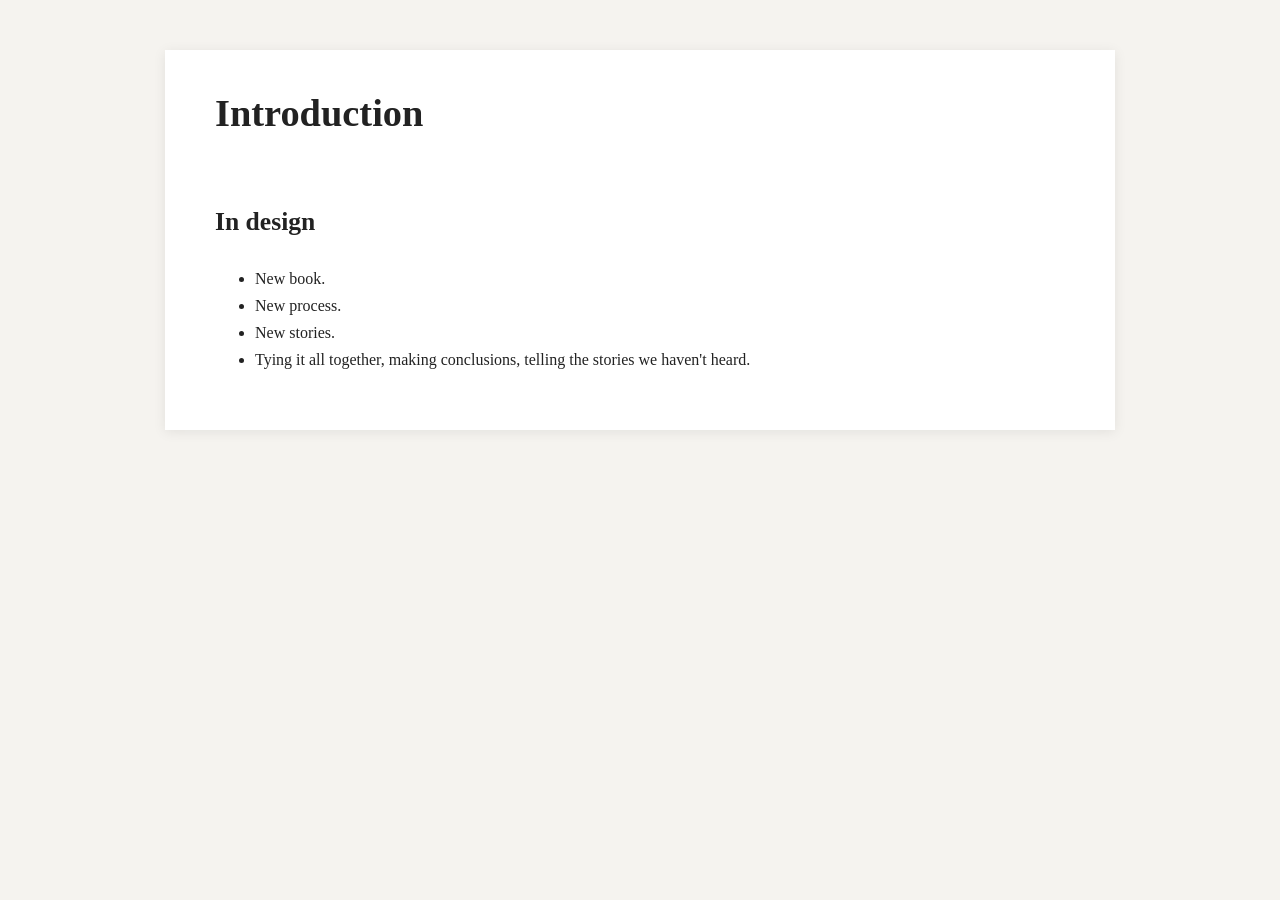
==== site/00-introduction.html @ 7303a5a7 "add intro and more info" ====
<!DOCTYPE html>
<html lang="en">
<head>
    <meta charset="UTF-8">
    <meta name="viewport" content="width=device-width, initial-scale=1.0">
    <title>Introduction</title>
    <link rel="stylesheet" href="../style.css">
</head>
<body>
<main>
<h1>Introduction</h1>
<h2>In design</h2>
<ul>
<li>New book.</li>
<li>New process.</li>
<li>New stories.</li>
<li>Tying it all together, making conclusions, telling the stories we haven't heard.</li>
</ul>
</main>
</body>
</html>
---- style.css ----
body {
    margin: 0;
    padding: 0;
    background: #f5f3ef;
    color: #222;
    font-family: Georgia, "Times New Roman", serif;
    line-height: 1.7;
}

main {
    max-width: 850px;
    margin: 50px auto;
    padding: 40px 50px;
    background: #fff;
    box-shadow: 0 2px 12px rgba(0, 0, 0, 0.08);
}

h1 {
    font-size: 2.4rem;
    line-height: 1.2;
    margin-top: 0;
    margin-bottom: 30px;
}

h2 {
    font-size: 1.6rem;
    margin-top: 2.5em;
}

h3 {
    font-size: 1.25rem;
    margin-top: 2em;
}

p {
    margin: 0 0 1.2em;
}

a {
    color: #7a2f2f;
    text-decoration: none;
}

a:hover {
    text-decoration: underline;
}

.toc {
    margin-bottom: 50px;
    padding: 25px 30px;
    background: #f0ede7;
    border-left: 5px solid #7a2f2f;
}

.toc h2 {
    margin-top: 0;
    margin-bottom: 15px;
}

.toc ul {
    margin: 0;
    padding-left: 25px;
}

.toc li {
    margin: 8px 0;
}

img {
    display: block;
    width: 700px;
    height: 450px;
    object-fit: contain;
    margin: 30px auto;
}

figure {
    margin: 30px 0;
    text-align: center;
}

blockquote {
    margin: 2em 0;
    padding: 10px 25px;
    border-left: 4px solid #aaa;
    color: #555;
    font-style: italic;
}

@media (max-width: 700px) {
    main {
        margin: 0;
        padding: 25px 20px;
        box-shadow: none;
    }

    h1 {
        font-size: 2rem;
    }
}

table {
    width: 100%;
    border-collapse: collapse;
    margin: 30px 0;
    font-size: 0.9rem;
    line-height: 1.45;
}

th {
    background: #333;
    color: white;
    padding: 12px 10px;
    text-align: left;
    vertical-align: top;
    font-weight: bold;
}

td {
    padding: 12px 10px;
    border-bottom: 1px solid #ddd;
    vertical-align: top;
    text-align: left;
}

tr:nth-child(even) {
    background: #f7f5f1;
}

tr:hover {
    background: #eeeae3;
}
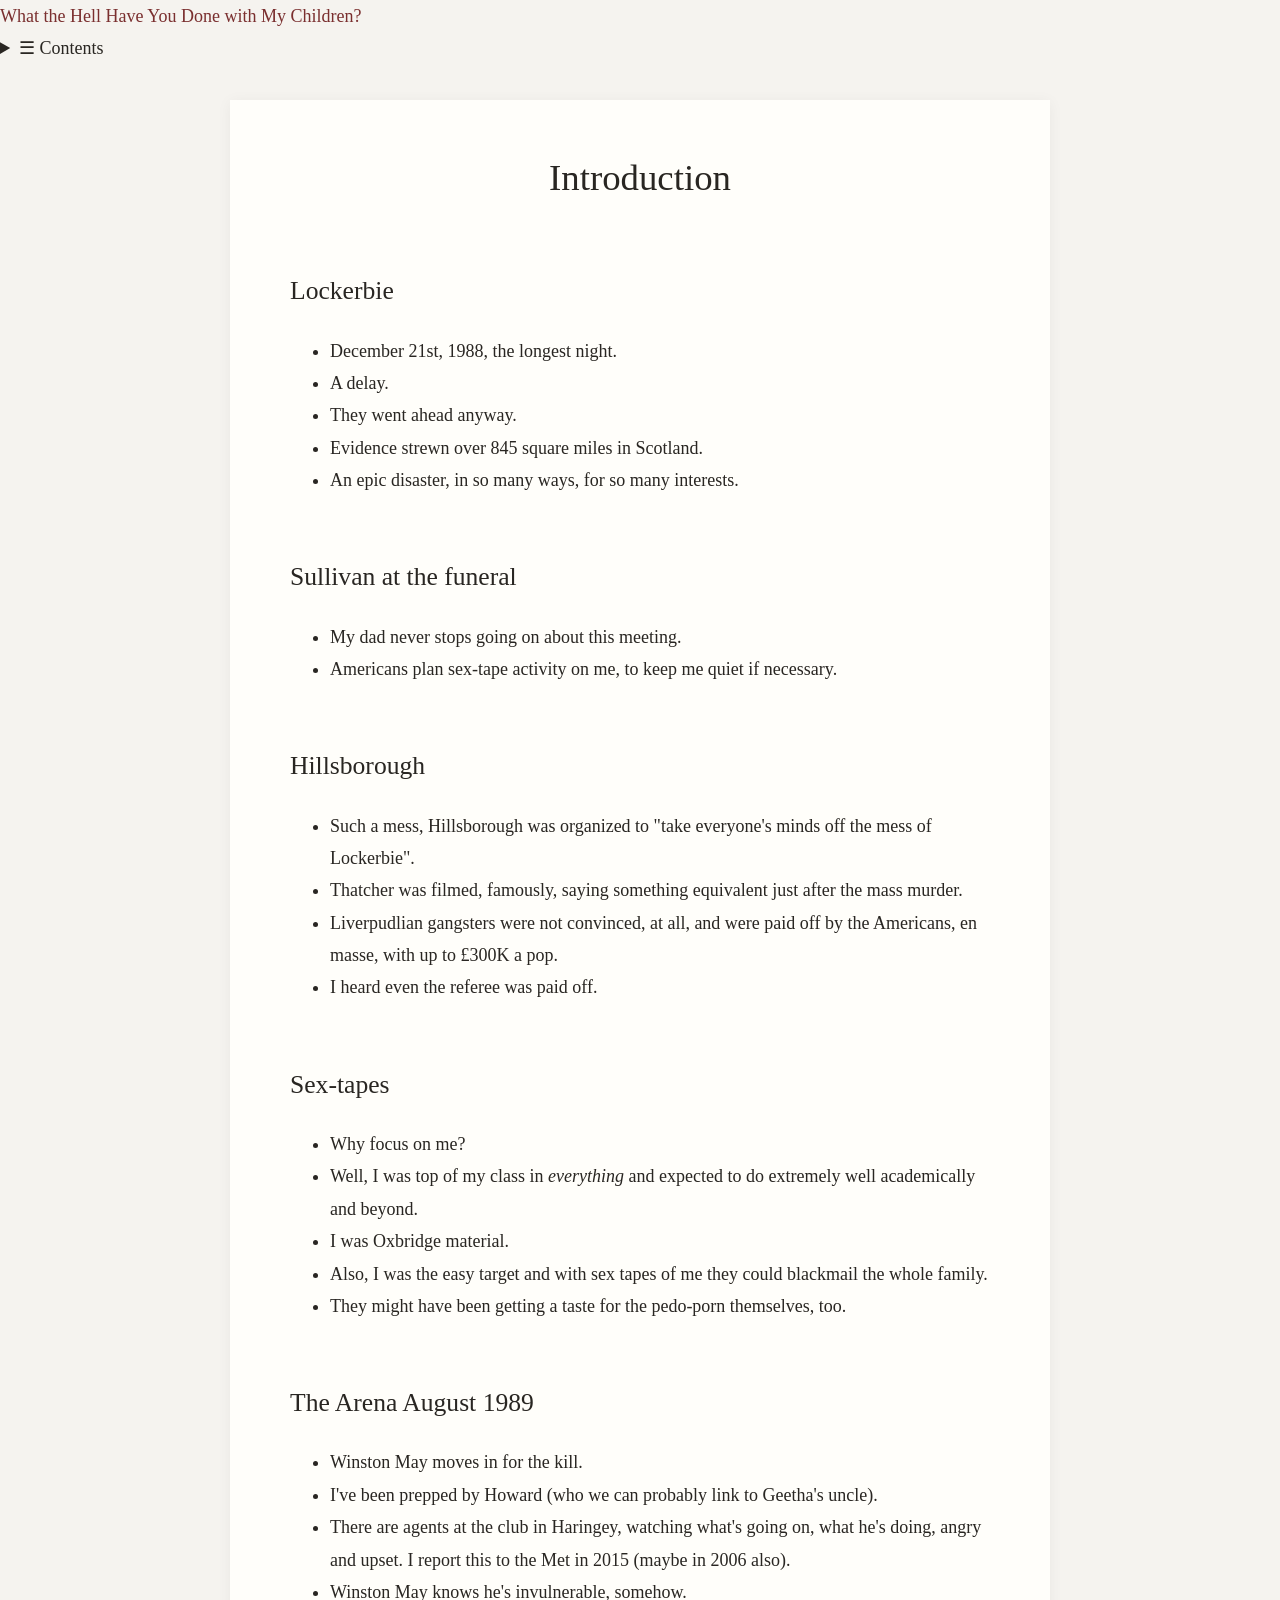
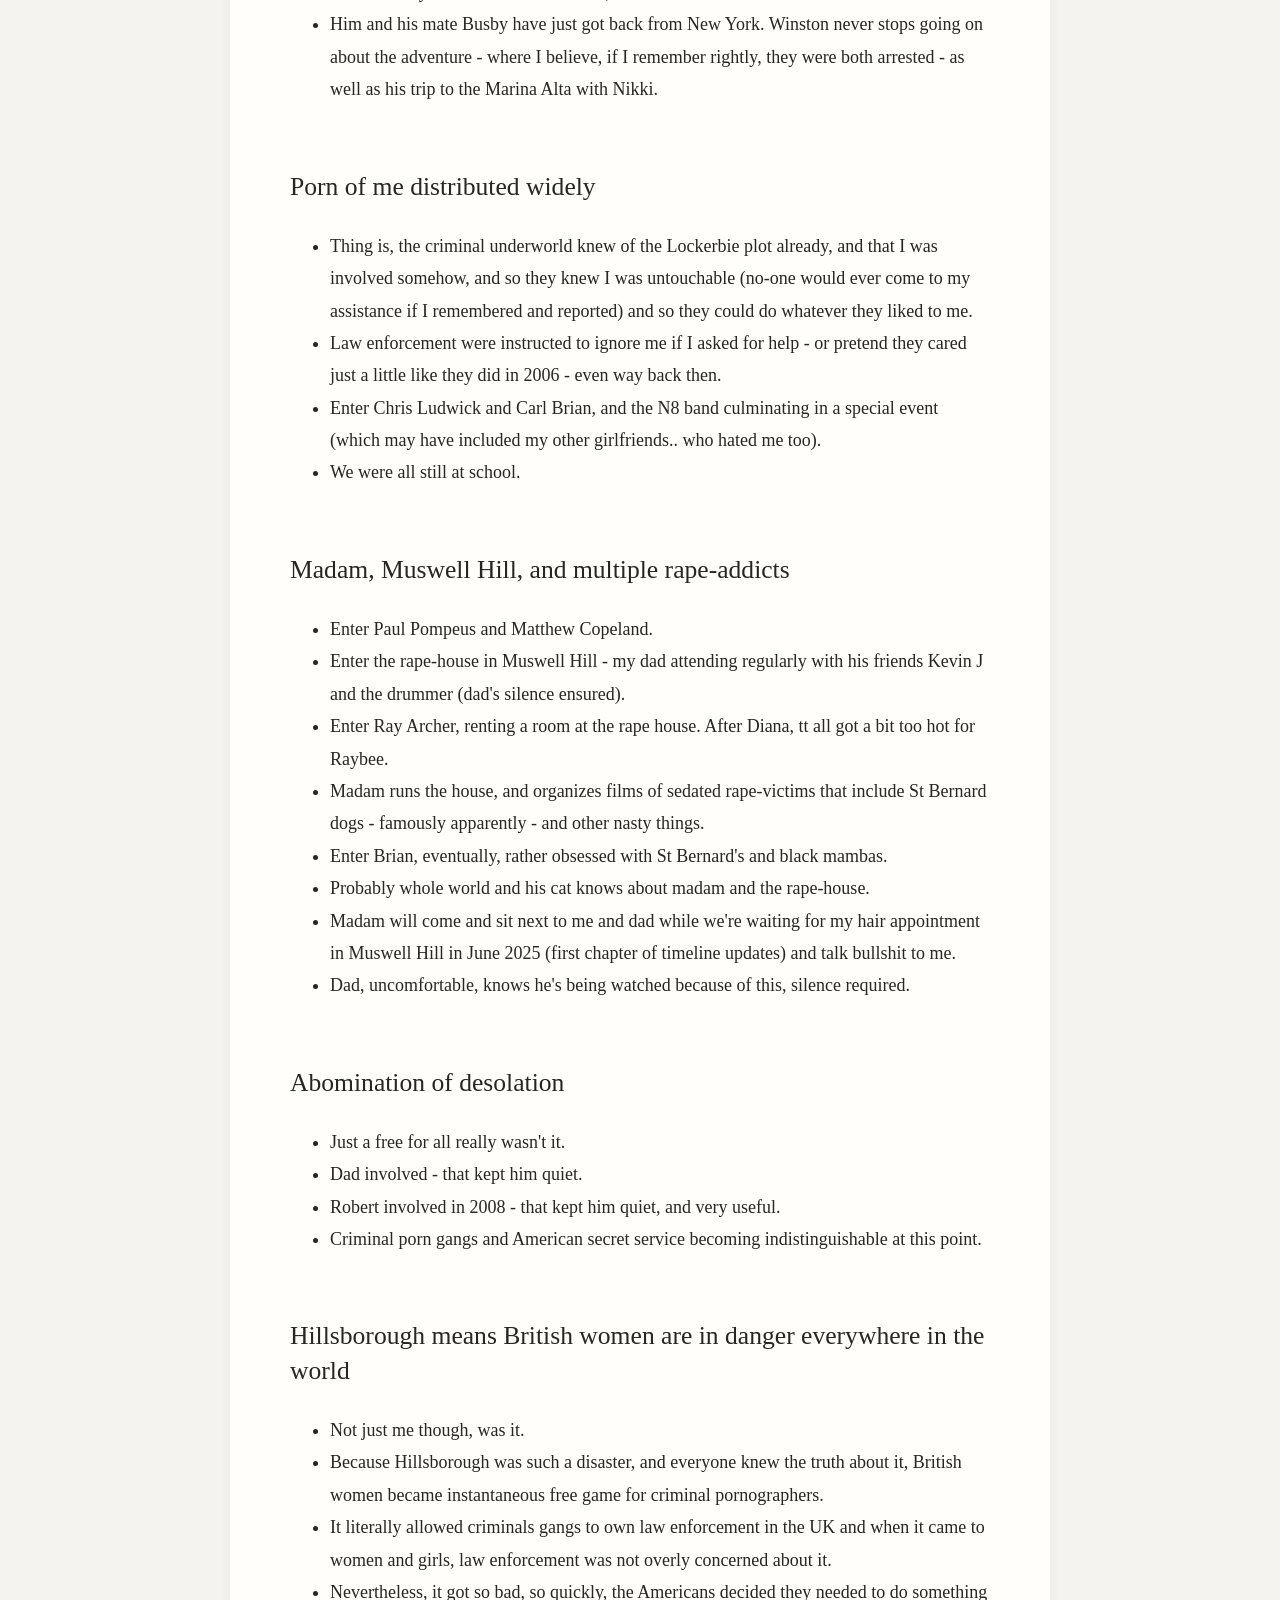
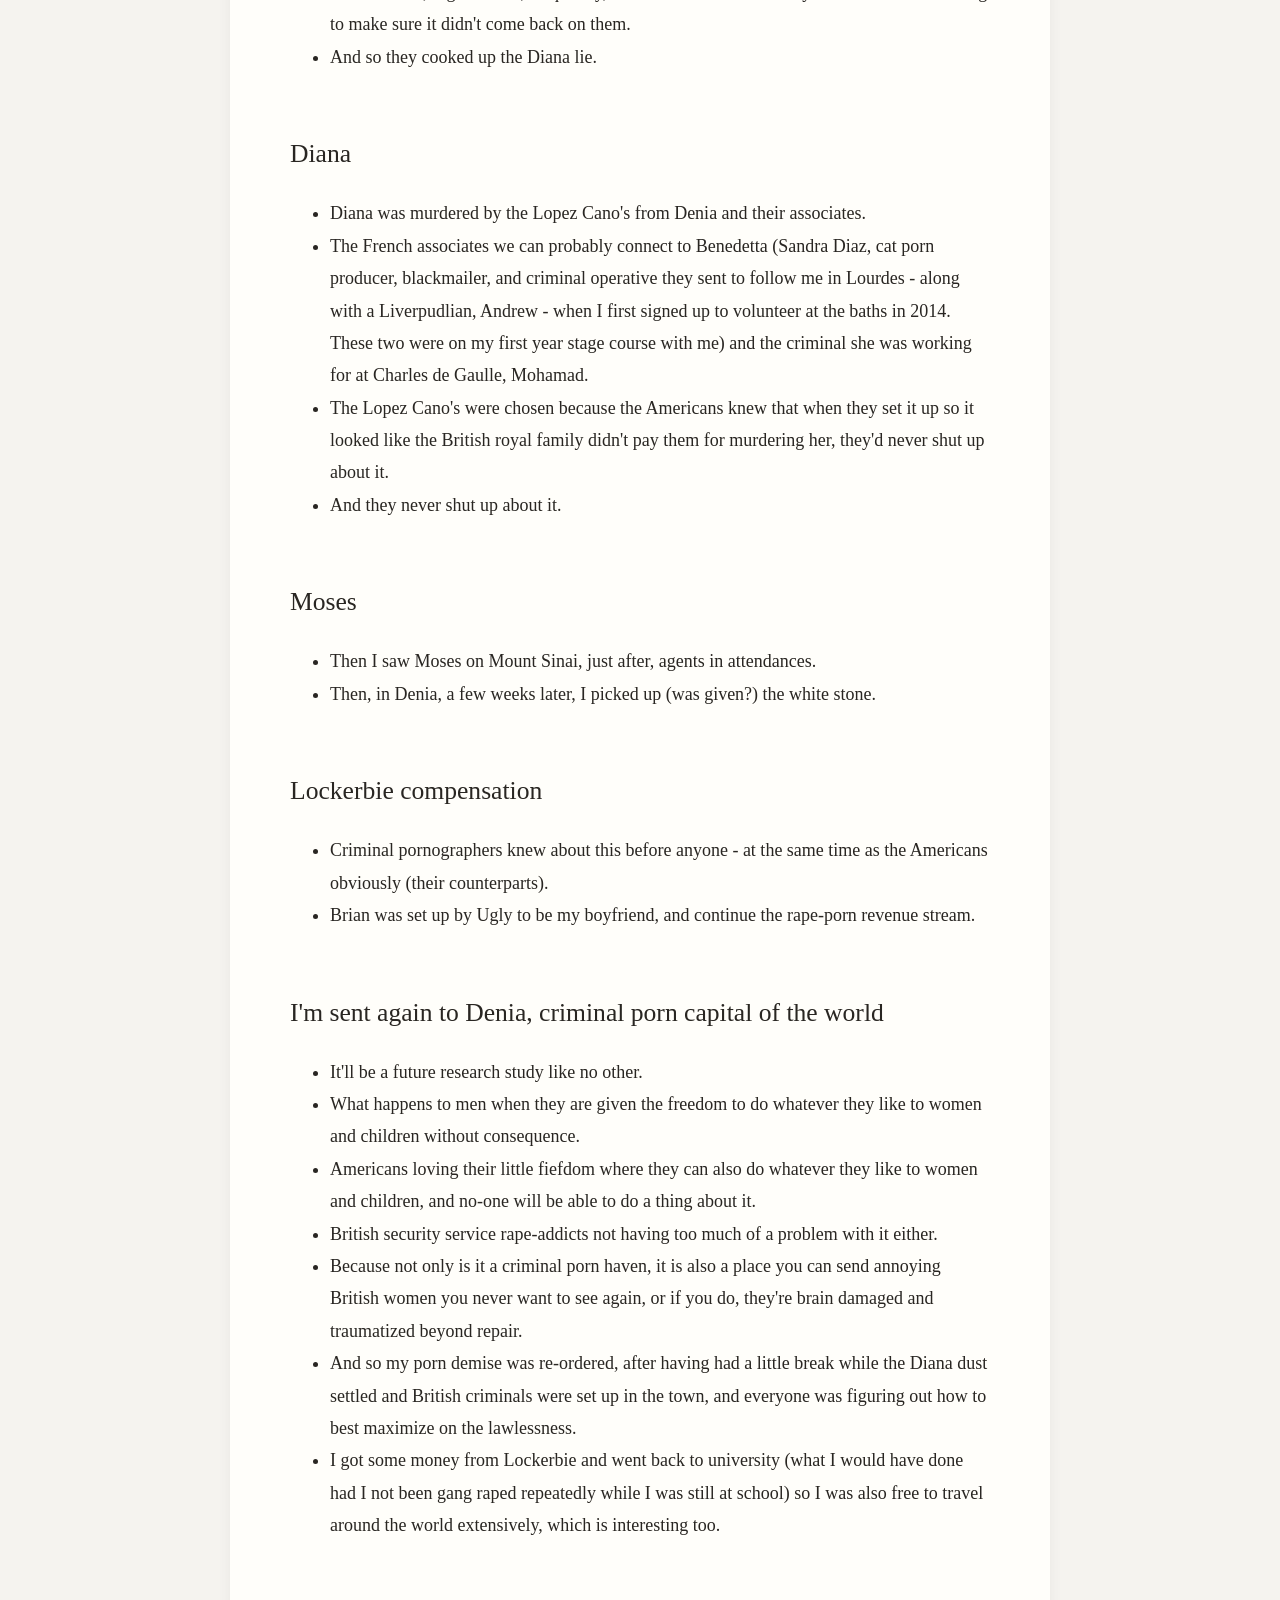
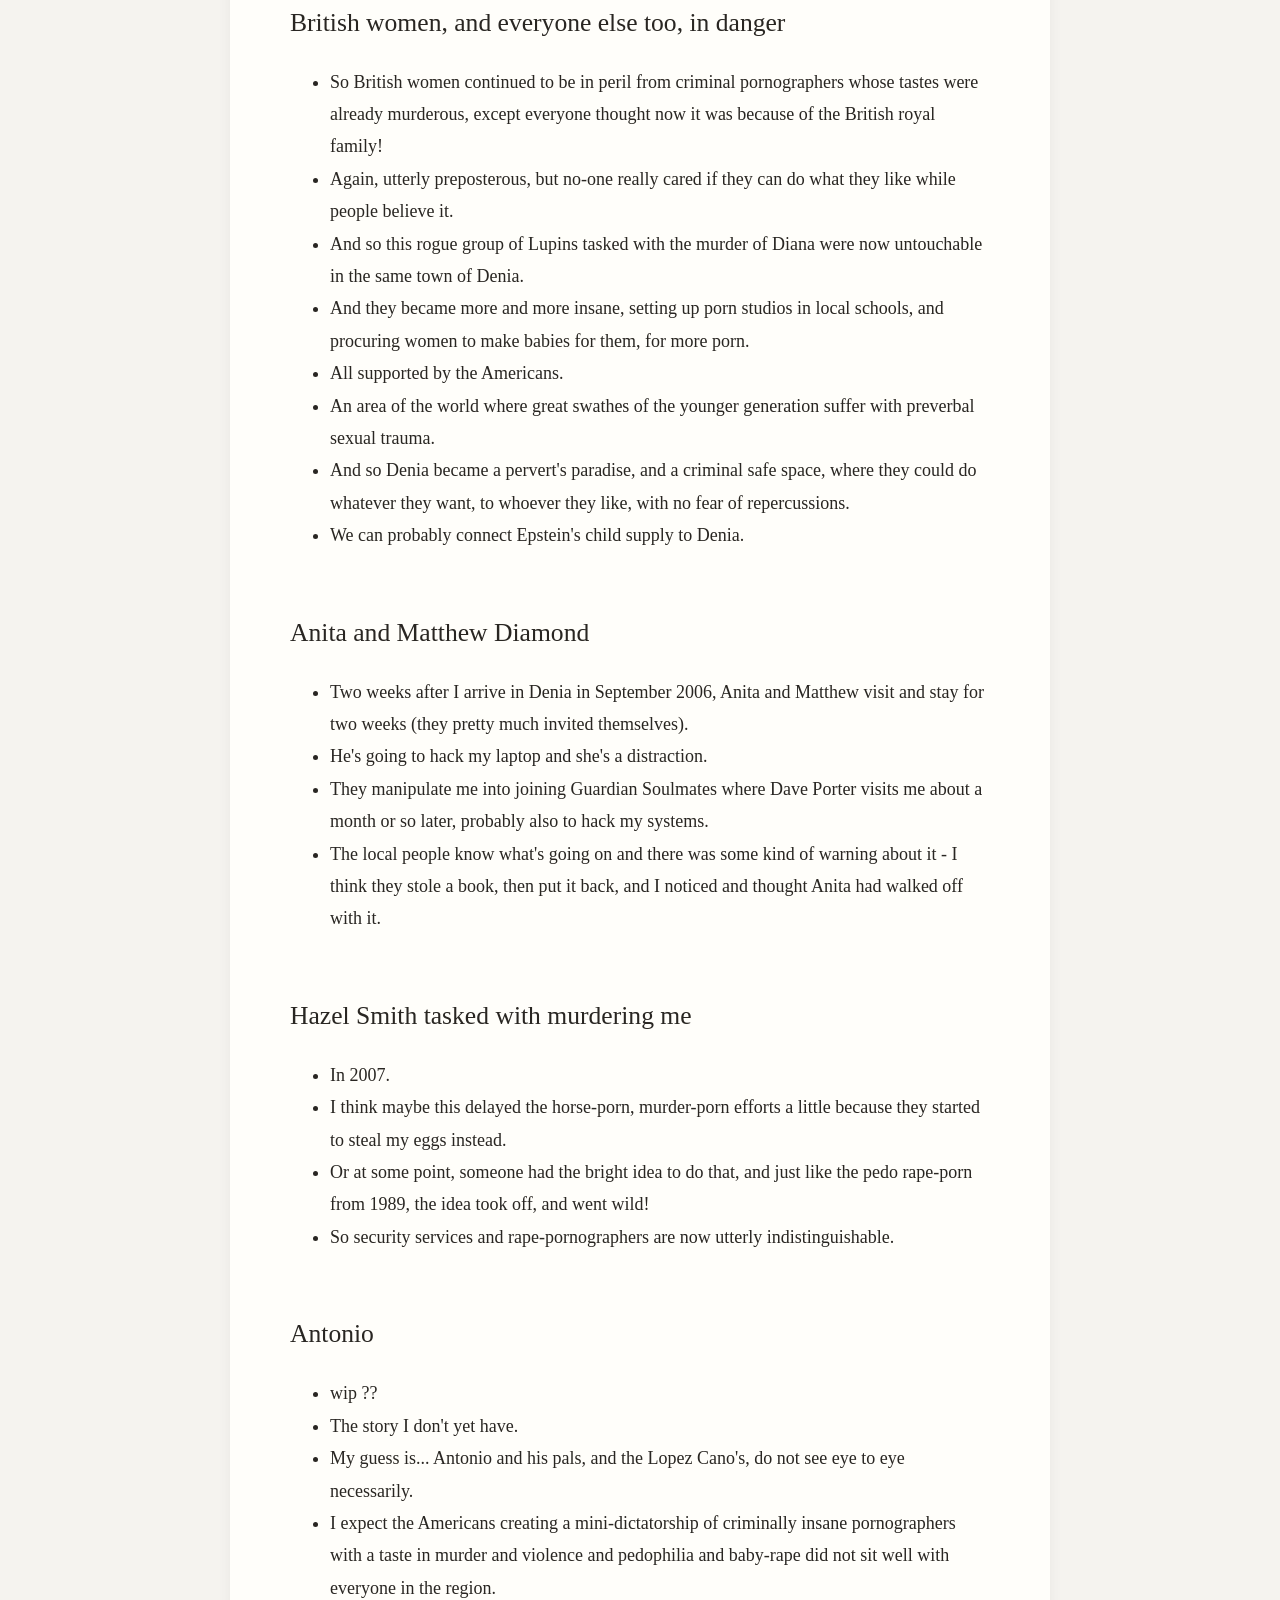
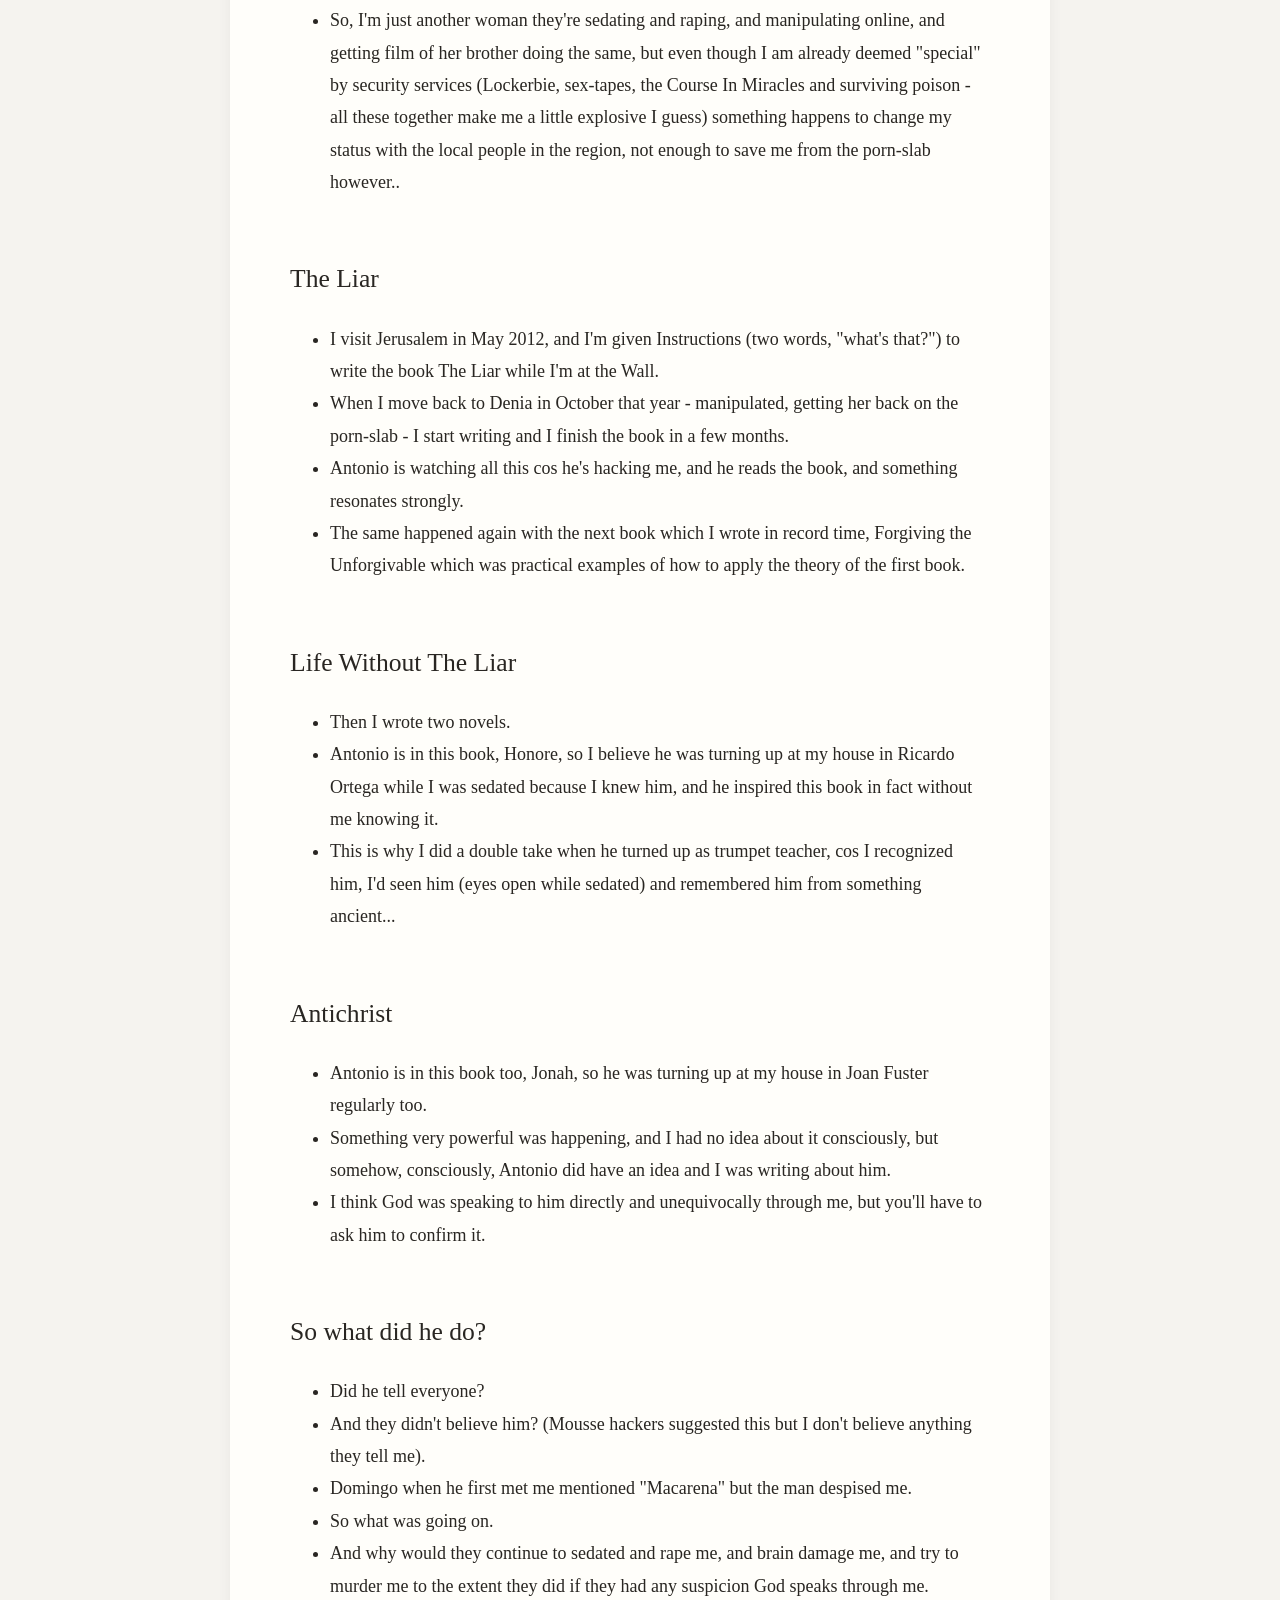
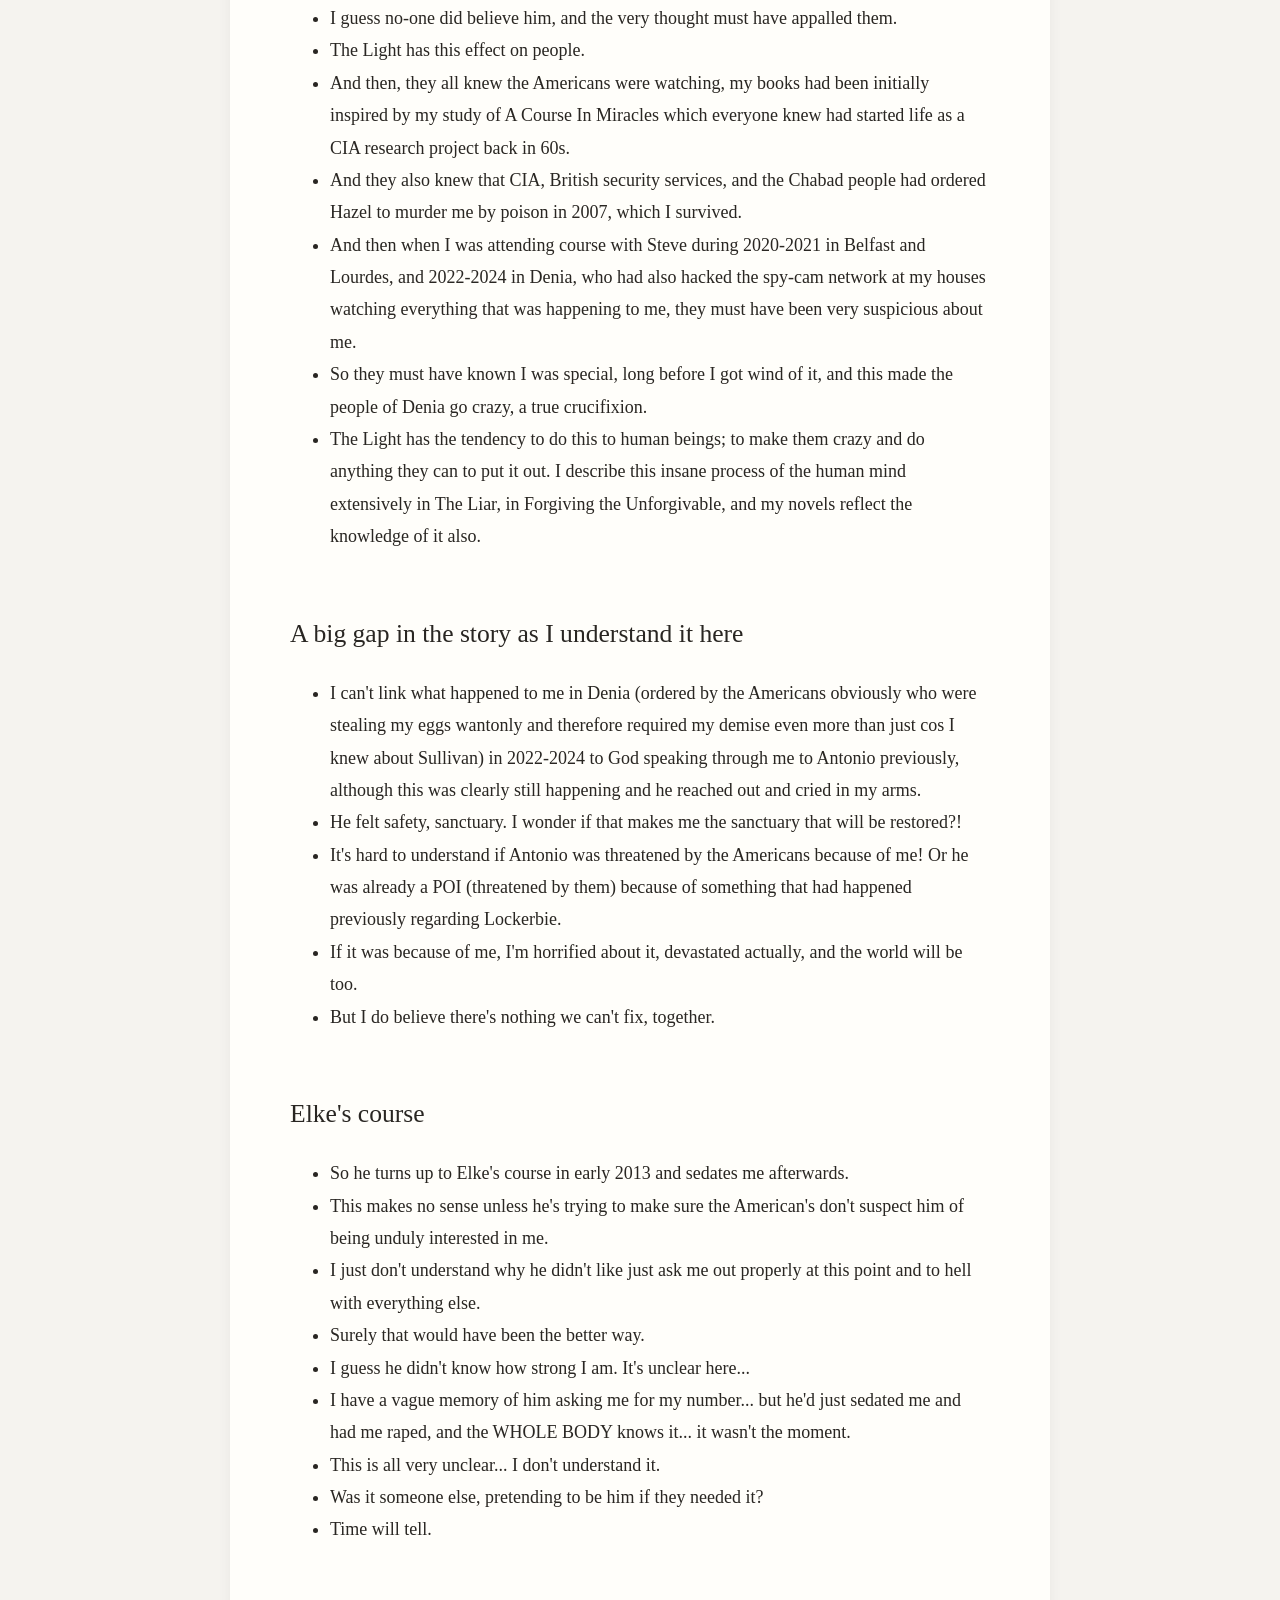
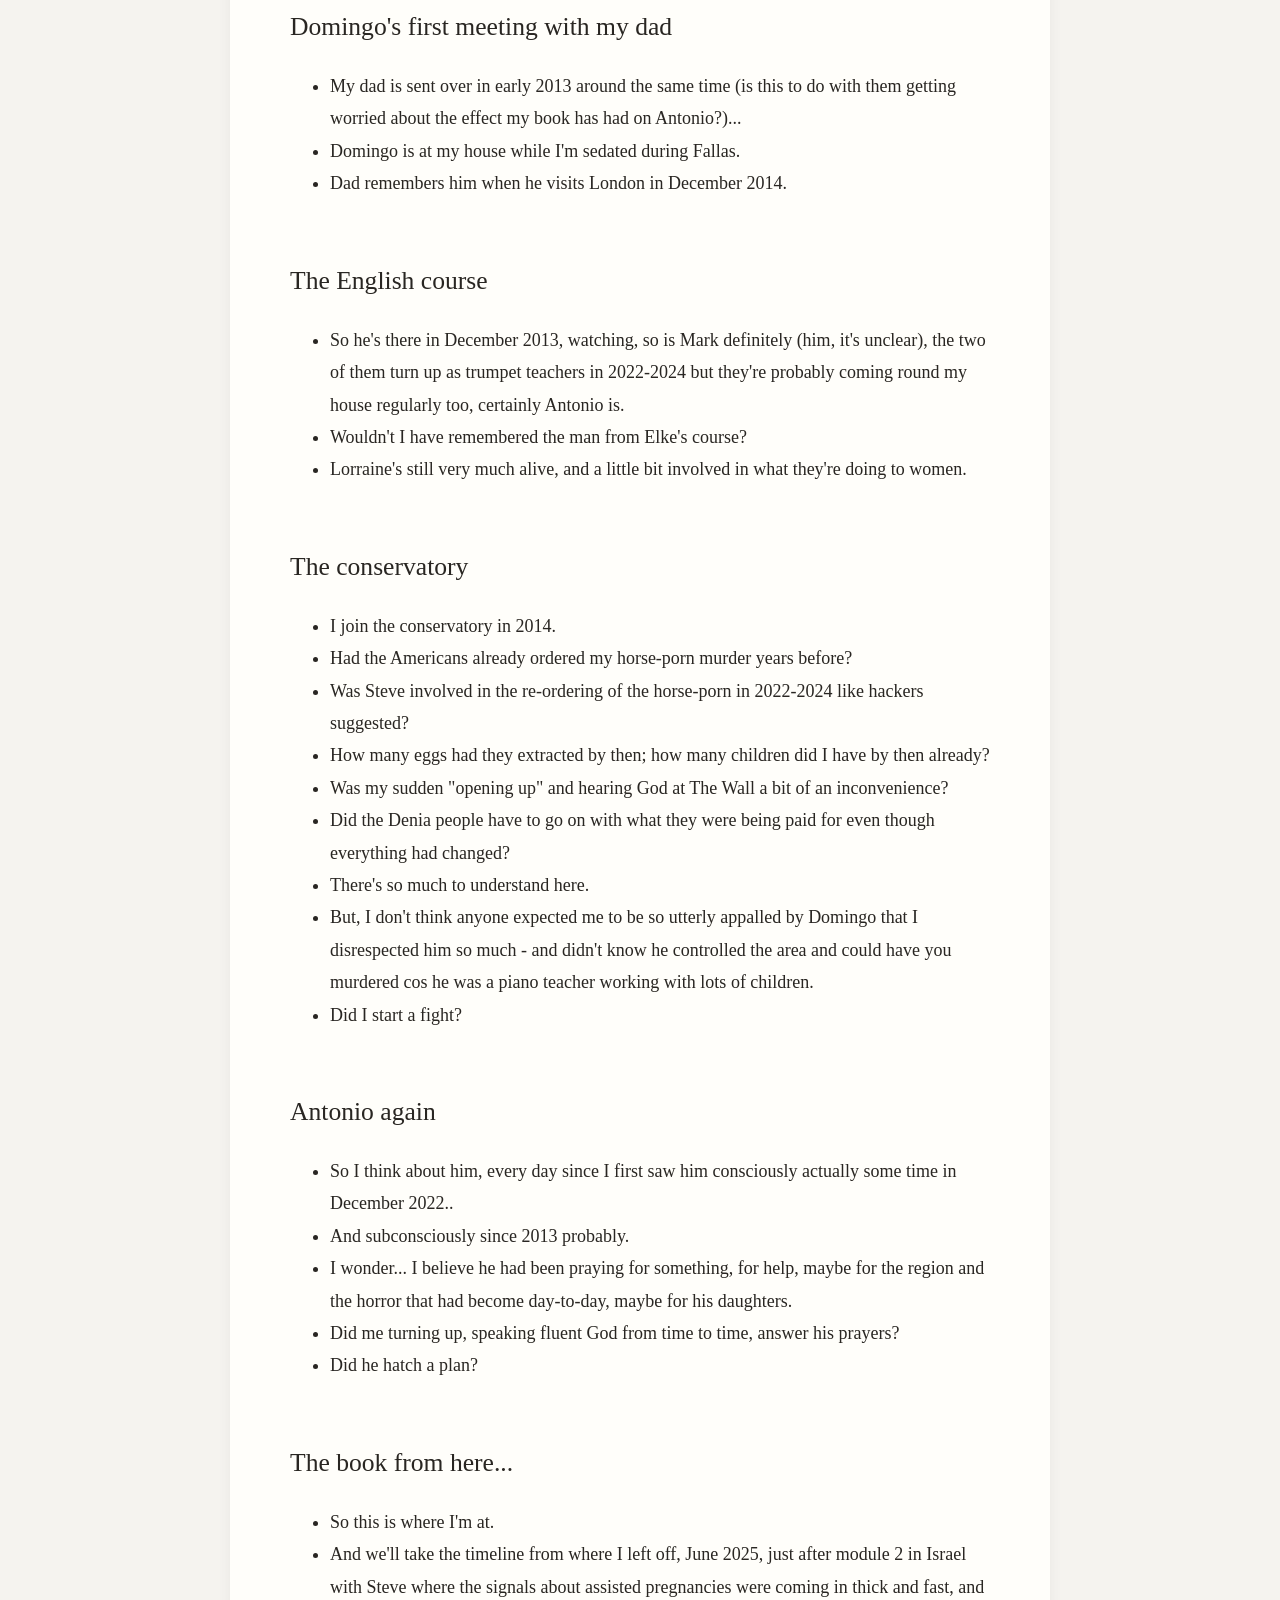
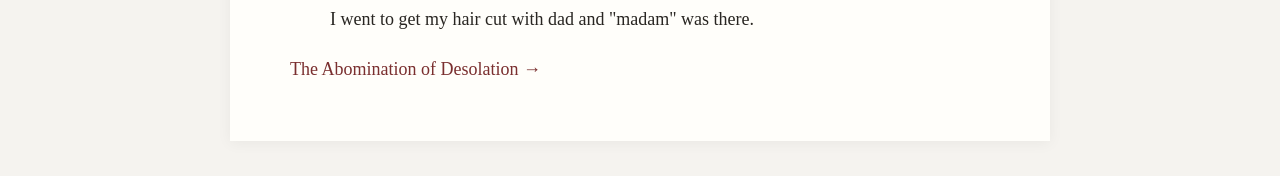
==== commit c8ee0e45: "another one of mine" ====
--- a/site/00-introduction.html
+++ b/site/00-introduction.html
@@ -3,19 +3,260 @@
 <head>
     <meta charset="UTF-8">
     <meta name="viewport" content="width=device-width, initial-scale=1.0">
-    <title>Introduction</title>
+    <title>Introduction — What the Hell Have You Done with My Children?</title>
     <link rel="stylesheet" href="../style.css">
 </head>
 <body>
+
+<header class="book-header">
+    <a class="book-name" href="../index.html">
+        What the Hell Have You Done with My Children?
+    </a>
+
+    <details class="book-contents">
+        <summary>☰ Contents</summary>
+        <nav class="toc">
+            <h2>Contents</h2>
+            <ul>
+            <li><a href="00-introduction.html">Introduction</a></li>
+            <li><a href="01-the-abomination-of-desolation.html">The Abomination of Desolation</a></li>
+            <li><a href="02-timeline-continued.html">Timeline continued</a></li>
+            <li><a href="03-the-evil-ones.html">The state of them</a></li>
+            <li><a href="04-possible-children.html">Possible children</a></li>
+            <li><a href="05-where-are-they.html">Where are my children</a></li>
+            </ul>
+        </nav>
+    </details>
+</header>
+
 <main>
 <h1>Introduction</h1>
-<h2>In design</h2>
-<ul>
-<li>New book.</li>
-<li>New process.</li>
-<li>New stories.</li>
-<li>Tying it all together, making conclusions, telling the stories we haven't heard.</li>
-</ul>
+<h2>Lockerbie</h2>
+<ul>
+<li>December 21st, 1988, the longest night.</li>
+<li>A delay.</li>
+<li>They went ahead anyway.</li>
+<li>Evidence strewn over 845 square miles in Scotland.</li>
+<li>An epic disaster, in so many ways, for so many interests.</li>
+</ul>
+<h2>Sullivan at the funeral</h2>
+<ul>
+<li>My dad never stops going on about this meeting.</li>
+<li>Americans plan sex-tape activity on me, to keep me quiet if necessary.</li>
+</ul>
+<h2>Hillsborough</h2>
+<ul>
+<li>Such a mess, Hillsborough was organized to "take everyone's minds off the mess of Lockerbie".</li>
+<li>Thatcher was filmed, famously, saying something equivalent just after the mass murder.</li>
+<li>Liverpudlian gangsters were not convinced, at all, and were paid off by the Americans, en masse, with up to £300K a pop.</li>
+<li>I heard even the referee was paid off.</li>
+</ul>
+<h2>Sex-tapes</h2>
+<ul>
+<li>Why focus on me?</li>
+<li>Well, I was top of my class in <em>everything</em> and expected to do extremely well academically and beyond.</li>
+<li>I was Oxbridge material.</li>
+<li>Also, I was the easy target and with sex tapes of me they could blackmail the whole family.</li>
+<li>They might have been getting a taste for the pedo-porn themselves, too.</li>
+</ul>
+<h2>The Arena August 1989</h2>
+<ul>
+<li>Winston May moves in for the kill.</li>
+<li>I've been prepped by Howard (who we can probably link to Geetha's uncle).</li>
+<li>There are agents at the club in Haringey, watching what's going on, what he's doing, angry and upset. I report this to the Met in 2015 (maybe in 2006 also).</li>
+<li>Winston May knows he's invulnerable, somehow.</li>
+<li>Him and his mate Busby have just got back from New York. Winston never stops going on about the adventure - where I believe, if I remember rightly, they were both arrested - as well as his trip to the Marina Alta with Nikki.</li>
+</ul>
+<h2>Porn of me distributed widely</h2>
+<ul>
+<li>Thing is, the criminal underworld knew of the Lockerbie plot already, and that I was involved somehow, and so they knew I was untouchable (no-one would ever come to my assistance if I remembered and reported) and so they could do whatever they liked to me.</li>
+<li>Law enforcement were instructed to ignore me if I asked for help - or pretend they cared just a little like they did in 2006 - even way back then.</li>
+<li>Enter Chris Ludwick and Carl Brian, and the N8 band culminating in a special event (which may have included my other girlfriends.. who hated me too).</li>
+<li>We were all still at school.</li>
+</ul>
+<h2>Madam, Muswell Hill, and multiple rape-addicts</h2>
+<ul>
+<li>Enter Paul Pompeus and Matthew Copeland.</li>
+<li>Enter the rape-house in Muswell Hill - my dad attending regularly with his friends Kevin J and the drummer (dad's silence ensured).</li>
+<li>Enter Ray Archer, renting a room at the rape house. After Diana, tt all got a bit too hot for Raybee.</li>
+<li>Madam runs the house, and organizes films of sedated rape-victims that include St Bernard dogs - famously apparently - and other nasty things.</li>
+<li>Enter Brian, eventually, rather obsessed with St Bernard's and black mambas.</li>
+<li>Probably whole world and his cat knows about madam and the rape-house.</li>
+<li>Madam will come and sit next to me and dad while we're waiting for my hair appointment in Muswell Hill in June 2025 (first chapter of timeline updates) and talk bullshit to me.</li>
+<li>Dad, uncomfortable, knows he's being watched because of this, silence required.</li>
+</ul>
+<h2>Abomination of desolation</h2>
+<ul>
+<li>Just a free for all really wasn't it.</li>
+<li>Dad involved - that kept him quiet.</li>
+<li>Robert involved in 2008 - that kept him quiet, and very useful.</li>
+<li>Criminal porn gangs and American secret service becoming indistinguishable at this point.</li>
+</ul>
+<h2>Hillsborough means British women are in danger everywhere in the world</h2>
+<ul>
+<li>Not just me though, was it.</li>
+<li>Because Hillsborough was such a disaster, and everyone knew the truth about it, British women became instantaneous free game for criminal pornographers.</li>
+<li>It literally allowed criminals gangs to own law enforcement in the UK and when it came to women and girls, law enforcement was not overly concerned about it.</li>
+<li>Nevertheless, it got so bad, so quickly, the Americans decided they needed to do something to make sure it didn't come back on them.</li>
+<li>And so they cooked up the Diana lie.</li>
+</ul>
+<h2>Diana</h2>
+<ul>
+<li>Diana was murdered by the Lopez Cano's from Denia and their associates.</li>
+<li>The French associates we can probably connect to Benedetta (Sandra Diaz, cat porn producer, blackmailer, and criminal operative they sent to follow me in Lourdes - along with a Liverpudlian, Andrew - when I first signed up to volunteer at the baths in 2014. These two were on my first year stage course with me) and the criminal she was working for at Charles de Gaulle, Mohamad.</li>
+<li>The Lopez Cano's were chosen because the Americans knew that when they set it up so it looked like the British royal family didn't pay them for murdering her, they'd never shut up about it.</li>
+<li>And they never shut up about it.</li>
+</ul>
+<h2>Moses</h2>
+<ul>
+<li>Then I saw Moses on Mount Sinai, just after, agents in attendances.</li>
+<li>Then, in Denia, a few weeks later, I picked up (was given?) the white stone.</li>
+</ul>
+<h2>Lockerbie compensation</h2>
+<ul>
+<li>Criminal pornographers knew about this before anyone - at the same time as the Americans obviously (their counterparts).</li>
+<li>Brian was set up by Ugly to be my boyfriend, and continue the rape-porn revenue stream.</li>
+</ul>
+<h2>I'm sent again to Denia, criminal porn capital of the world</h2>
+<ul>
+<li>It'll be a future research study like no other.</li>
+<li>What happens to men when they are given the freedom to do whatever they like to women and children without consequence.</li>
+<li>Americans loving their little fiefdom where they can also do whatever they like to women and children, and no-one will be able to do a thing about it.</li>
+<li>British security service rape-addicts not having too much of a problem with it either.</li>
+<li>Because not only is it a criminal porn haven, it is also a place you can send annoying British women you never want to see again, or if you do, they're brain damaged and traumatized beyond repair.</li>
+<li>And so my porn demise was re-ordered, after having had a little break while the Diana dust settled and British criminals were set up in the town, and everyone was figuring out how to best maximize on the lawlessness.</li>
+<li>I got some money from Lockerbie and went back to university (what I would have done had I not been gang raped repeatedly while I was still at school) so I was also free to travel around the world extensively, which is interesting too.</li>
+</ul>
+<h2>British women, and everyone else too, in danger</h2>
+<ul>
+<li>So British women continued to be in peril from criminal pornographers whose tastes were already murderous, except everyone thought now it was because of the British royal family!</li>
+<li>Again, utterly preposterous, but no-one really cared if they can do what they like while people believe it.</li>
+<li>And so this rogue group of Lupins tasked with the murder of Diana were now untouchable in the same town of Denia.</li>
+<li>And they became more and more insane, setting up porn studios in local schools, and procuring women to make babies for them, for more porn.</li>
+<li>All supported by the Americans.</li>
+<li>An area of the world where great swathes of the younger generation suffer with preverbal sexual trauma.</li>
+<li>And so Denia became a pervert's paradise, and a criminal safe space, where they could do whatever they want, to whoever they like, with no fear of repercussions.</li>
+<li>We can probably connect Epstein's child supply to Denia.</li>
+</ul>
+<h2>Anita and Matthew Diamond</h2>
+<ul>
+<li>Two weeks after I arrive in Denia in September 2006, Anita and Matthew visit and stay for two weeks (they pretty much invited themselves).</li>
+<li>He's going to hack my laptop and she's a distraction.</li>
+<li>They manipulate me into joining Guardian Soulmates where Dave Porter visits me about a month or so later, probably also to hack my systems.</li>
+<li>The local people know what's going on and there was some kind of warning about it - I think they stole a book, then put it back, and I noticed and thought Anita had walked off with it.</li>
+</ul>
+<h2>Hazel Smith tasked with murdering me</h2>
+<ul>
+<li>In 2007. </li>
+<li>I think maybe this delayed the horse-porn, murder-porn efforts a little because they started to steal my eggs instead.</li>
+<li>Or at some point, someone had the bright idea to do that, and just like the pedo rape-porn from 1989, the idea took off, and went wild!</li>
+<li>So security services and rape-pornographers are now utterly indistinguishable.</li>
+</ul>
+<h2>Antonio</h2>
+<ul>
+<li>wip ?? </li>
+<li>The story I don't yet have.</li>
+<li>My guess is... Antonio and his pals, and the Lopez Cano's, do not see eye to eye necessarily.</li>
+<li>I expect the Americans creating a mini-dictatorship of criminally insane pornographers with a taste in murder and violence and pedophilia and baby-rape did not sit well with everyone in the region.</li>
+<li>So, I'm just another woman they're sedating and raping, and manipulating online, and getting film of her brother doing the same, but even though I am already deemed "special"  by security services (Lockerbie, sex-tapes, the Course In Miracles and surviving poison - all these together make me a little explosive I guess) something happens to change my status with the local people in the region, not enough to save me from the porn-slab however..</li>
+</ul>
+<h2>The Liar</h2>
+<ul>
+<li>I visit Jerusalem in May 2012, and I'm given Instructions (two words, "what's that?") to write the book The Liar while I'm at the Wall.</li>
+<li>When I move back to Denia in October that year - manipulated, getting her back on the porn-slab - I start writing and I finish the book in a few months.</li>
+<li>Antonio is watching all this cos he's hacking me, and he reads the book, and something resonates strongly.</li>
+<li>The same happened again with the next book which I wrote in record time, Forgiving the Unforgivable which was practical examples of how to apply the theory of the first book.</li>
+</ul>
+<h2>Life Without The Liar</h2>
+<ul>
+<li>Then I wrote two novels.</li>
+<li>Antonio is in this book, Honore, so I believe he was turning up at my house in Ricardo Ortega while I was sedated because I knew him, and he inspired this book in fact without me knowing it.</li>
+<li>This is why I did a double take when he turned up as trumpet teacher, cos I recognized him, I'd seen him (eyes open while sedated) and remembered him from something ancient...</li>
+</ul>
+<h2>Antichrist</h2>
+<ul>
+<li>Antonio is in this book too, Jonah, so he was turning up at my house in Joan Fuster regularly too.</li>
+<li>Something very powerful was happening, and I had no idea about it consciously, but somehow, consciously, Antonio did have an idea and I was writing about him.</li>
+<li>I think God was speaking to him directly and unequivocally through me, but you'll have to ask him to confirm it. </li>
+</ul>
+<h2>So what did he do?</h2>
+<ul>
+<li>Did he tell everyone?</li>
+<li>And they didn't believe him? (Mousse hackers suggested this but I don't believe anything they tell me).</li>
+<li>Domingo when he first met me mentioned "Macarena" but the man despised me.</li>
+<li>So what was going on.</li>
+<li>And why would they continue to sedated and rape me, and brain damage me, and try to murder me to the extent they did if they had any suspicion God speaks through me.</li>
+<li>I guess no-one did believe him, and the very thought must have appalled them.</li>
+<li>The Light has this effect on people.</li>
+<li>And then, they all knew the Americans were watching, my books had been initially inspired by my study of A Course In Miracles which everyone knew had started life as a CIA research project back in 60s.</li>
+<li>And they also knew that CIA, British security services, and the Chabad people had ordered Hazel to murder me by poison in 2007, which I survived.</li>
+<li>And then when I was attending course with Steve during 2020-2021 in Belfast and Lourdes, and 2022-2024 in Denia, who had also hacked the spy-cam network at my houses watching everything that was happening to me, they must have been very suspicious about me.</li>
+<li>So they must have known I was special, long before I got wind of it, and this made the people of Denia go crazy, a true crucifixion.</li>
+<li>The Light has the tendency to do this to human beings; to make them crazy and do anything they can to put it out. I describe this insane process of the human mind extensively in The Liar, in Forgiving the Unforgivable, and my novels reflect the knowledge of it also.</li>
+</ul>
+<h2>A big gap in the story as I understand it here</h2>
+<ul>
+<li>I can't link what happened to me in Denia (ordered by the Americans obviously who were stealing my eggs wantonly and therefore required my demise even more than just cos I knew about Sullivan) in 2022-2024 to God speaking through me to Antonio previously, although this was clearly still happening and he reached out and cried in my arms.</li>
+<li>He felt safety, sanctuary. I wonder if that makes me the sanctuary that will be restored?!</li>
+<li>It's hard to understand if Antonio was threatened by the Americans because of me! Or he was already a POI (threatened by them) because of something that had happened previously regarding Lockerbie.</li>
+<li>If it was because of me, I'm horrified about it, devastated actually, and the world will be too.</li>
+<li>But I do believe there's nothing we can't fix, together.</li>
+</ul>
+<h2>Elke's course</h2>
+<ul>
+<li>So he turns up to Elke's course in early 2013 and sedates me afterwards.</li>
+<li>This makes no sense unless he's trying to make sure the American's don't suspect him of being unduly interested in me.</li>
+<li>I just don't understand why he didn't like just ask me out properly at this point and to hell with everything else.</li>
+<li>Surely that would have been the better way.</li>
+<li>I guess he didn't know how strong I am. It's unclear here...</li>
+<li>I have a vague memory of him asking me for my number... but he'd just sedated me and had me raped, and the WHOLE BODY knows it... it wasn't the moment.</li>
+<li>This is all very unclear... I don't understand it.</li>
+<li>Was it someone else, pretending to be him if they needed it?</li>
+<li>Time will tell.</li>
+</ul>
+<h2>Domingo's first meeting with my dad</h2>
+<ul>
+<li>My dad is sent over in early 2013 around the same time (is this to do with them getting worried about the effect my book has had on Antonio?)...</li>
+<li>Domingo is at my house while I'm sedated during Fallas.</li>
+<li>Dad remembers him when he visits London in December 2014.</li>
+</ul>
+<h2>The English course</h2>
+<ul>
+<li>So he's there in December 2013, watching, so is Mark definitely (him, it's unclear), the two of them turn up as trumpet teachers in 2022-2024 but they're probably coming round my house regularly too, certainly Antonio is.</li>
+<li>Wouldn't I have remembered the man from Elke's course?</li>
+<li>Lorraine's still very much alive, and a little bit involved in what they're doing to women.</li>
+</ul>
+<h2>The conservatory</h2>
+<ul>
+<li>I join the conservatory in 2014.</li>
+<li>Had the Americans already ordered my horse-porn murder years before? </li>
+<li>Was Steve involved in the re-ordering of the horse-porn in 2022-2024 like hackers suggested?</li>
+<li>How many eggs had they extracted by then; how many children did I have by then already?</li>
+<li>Was my sudden "opening up" and hearing God at The Wall a bit of an inconvenience?</li>
+<li>Did the Denia people have to go on with what they were being paid for even though everything had changed?</li>
+<li>There's so much to understand here.</li>
+<li>But, I don't think anyone expected me to be so utterly appalled by Domingo that I disrespected him so much - and didn't know he controlled the area and could have you murdered cos he was a piano teacher working with lots of children.</li>
+<li>Did I start a fight?</li>
+</ul>
+<h2>Antonio again</h2>
+<ul>
+<li>So I think about him, every day since I first saw him consciously actually some time in December 2022..</li>
+<li>And subconsciously since 2013 probably.</li>
+<li>I wonder... I believe he had been praying for something, for help, maybe for the region and the horror that had become day-to-day, maybe for his daughters.</li>
+<li>Did me turning up, speaking fluent God from time to time, answer his prayers?</li>
+<li>Did he hatch a plan?</li>
+</ul>
+<h2>The book from here...</h2>
+<ul>
+<li>So this is where I'm at.</li>
+<li>And we'll take the timeline from where I left off, June 2025, just after module 2 in Israel with Steve where the signals about assisted pregnancies were coming in thick and fast, and I went to get my hair cut with dad and "madam" was there.</li>
+</ul>
+
+<nav class="chapter-navigation" aria-label="Chapter navigation">
+    <div></div>
+    <div><a href="01-the-abomination-of-desolation.html">The Abomination of Desolation →</a></div>
+</nav>
 </main>
+
 </body>
 </html>
--- a/style.css
+++ b/style.css
@@ -2,38 +2,49 @@
     margin: 0;
     padding: 0;
     background: #f5f3ef;
-    color: #222;
+    color: #292622;
     font-family: Georgia, "Times New Roman", serif;
-    line-height: 1.7;
+    font-size: 18px;
+    line-height: 1.8;
 }
 
+/* Reading page */
+
 main {
-    max-width: 850px;
-    margin: 50px auto;
-    padding: 40px 50px;
-    background: #fff;
-    box-shadow: 0 2px 12px rgba(0, 0, 0, 0.08);
+    max-width: 700px;
+    margin: 35px auto;
+    padding: 55px 60px;
+    background: #fffefa;
+    box-shadow: 0 2px 14px rgba(0, 0, 0, 0.05);
 }
 
+/* Headings */
+
 h1 {
-    font-size: 2.4rem;
-    line-height: 1.2;
+    font-size: 2.3rem;
+    line-height: 1.25;
+    font-weight: normal;
     margin-top: 0;
-    margin-bottom: 30px;
+    margin-bottom: 2em;
+    text-align: center;
 }
 
 h2 {
     font-size: 1.6rem;
+    line-height: 1.35;
+    font-weight: normal;
     margin-top: 2.5em;
+    margin-bottom: 1em;
 }
 
 h3 {
     font-size: 1.25rem;
+    font-weight: normal;
     margin-top: 2em;
 }
 
 p {
-    margin: 0 0 1.2em;
+    margin: 0 0 1.25em;
 }
 
 a {
@@ -45,31 +56,39 @@
     text-decoration: underline;
 }
 
+/* Contents */
+
 .toc {
-    margin-bottom: 50px;
-    padding: 25px 30px;
-    background: #f0ede7;
-    border-left: 5px solid #7a2f2f;
+    margin-bottom: 3em;
+    padding: 24px 28px;
+    background: #f5f1e9;
+    border-left: 3px solid #7a2f2f;
+    font-size: 0.95rem;
+    line-height: 1.6;
 }
 
 .toc h2 {
-    margin-top: 0;
-    margin-bottom: 15px;
+    margin: 0 0 15px;
+    font-size: 1.35rem;
 }
 
 .toc ul {
     margin: 0;
-    padding-left: 25px;
+    padding-left: 22px;
 }
 
 .toc li {
     margin: 8px 0;
 }
 
+/* Images */
+
 img {
     display: block;
-    width: 700px;
-    height: 450px;
+    max-width: 100%;
+    width: auto;
+    height: auto;
+    max-height: 650px;
     object-fit: contain;
     margin: 30px auto;
 }
@@ -79,54 +98,73 @@
     text-align: center;
 }
 
+/* Quotations */
+
 blockquote {
     margin: 2em 0;
-    padding: 10px 25px;
-    border-left: 4px solid #aaa;
-    color: #555;
+    padding: 5px 22px;
+    border-left: 3px solid #b9b1a5;
+    color: #625c54;
     font-style: italic;
 }
 
+/* Tables */
+
+table {
+    width: 100%;
+    border-collapse: collapse;
+    margin: 30px 0;
+    font-size: 0.85rem;
+    line-height: 1.5;
+}
+
+th {
+    background: #38332f;
+    color: white;
+    padding: 12px 10px;
+    text-align: left;
+    vertical-align: top;
+}
+
+td {
+    padding: 12px 10px;
+    border-bottom: 1px solid #e3ded6;
+    vertical-align: top;
+    text-align: left;
+}
+
+tr:nth-child(even) {
+    background: #f7f4ee;
+}
+
+/* Mobile reading */
+
 @media (max-width: 700px) {
+    body {
+        font-size: 17px;
+        line-height: 1.75;
+    }
+
     main {
         margin: 0;
-        padding: 25px 20px;
+        padding: 32px 22px;
         box-shadow: none;
     }
 
     h1 {
         font-size: 2rem;
     }
-}
 
-table {
-    width: 100%;
-    border-collapse: collapse;
-    margin: 30px 0;
-    font-size: 0.9rem;
-    line-height: 1.45;
-}
+    h2 {
+        font-size: 1.45rem;
+    }
 
-th {
-    background: #333;
-    color: white;
-    padding: 12px 10px;
-    text-align: left;
-    vertical-align: top;
-    font-weight: bold;
-}
+    .toc {
+        padding: 20px;
+    }
 
-td {
-    padding: 12px 10px;
-    border-bottom: 1px solid #ddd;
-    vertical-align: top;
-    text-align: left;
-}
-
-tr:nth-child(even) {
-    background: #f7f5f1;
-}
-
-tr:hover {
-    background: #eeeae3;
+    table {
+        display: block;
+        overflow-x: auto;
+    }
 }
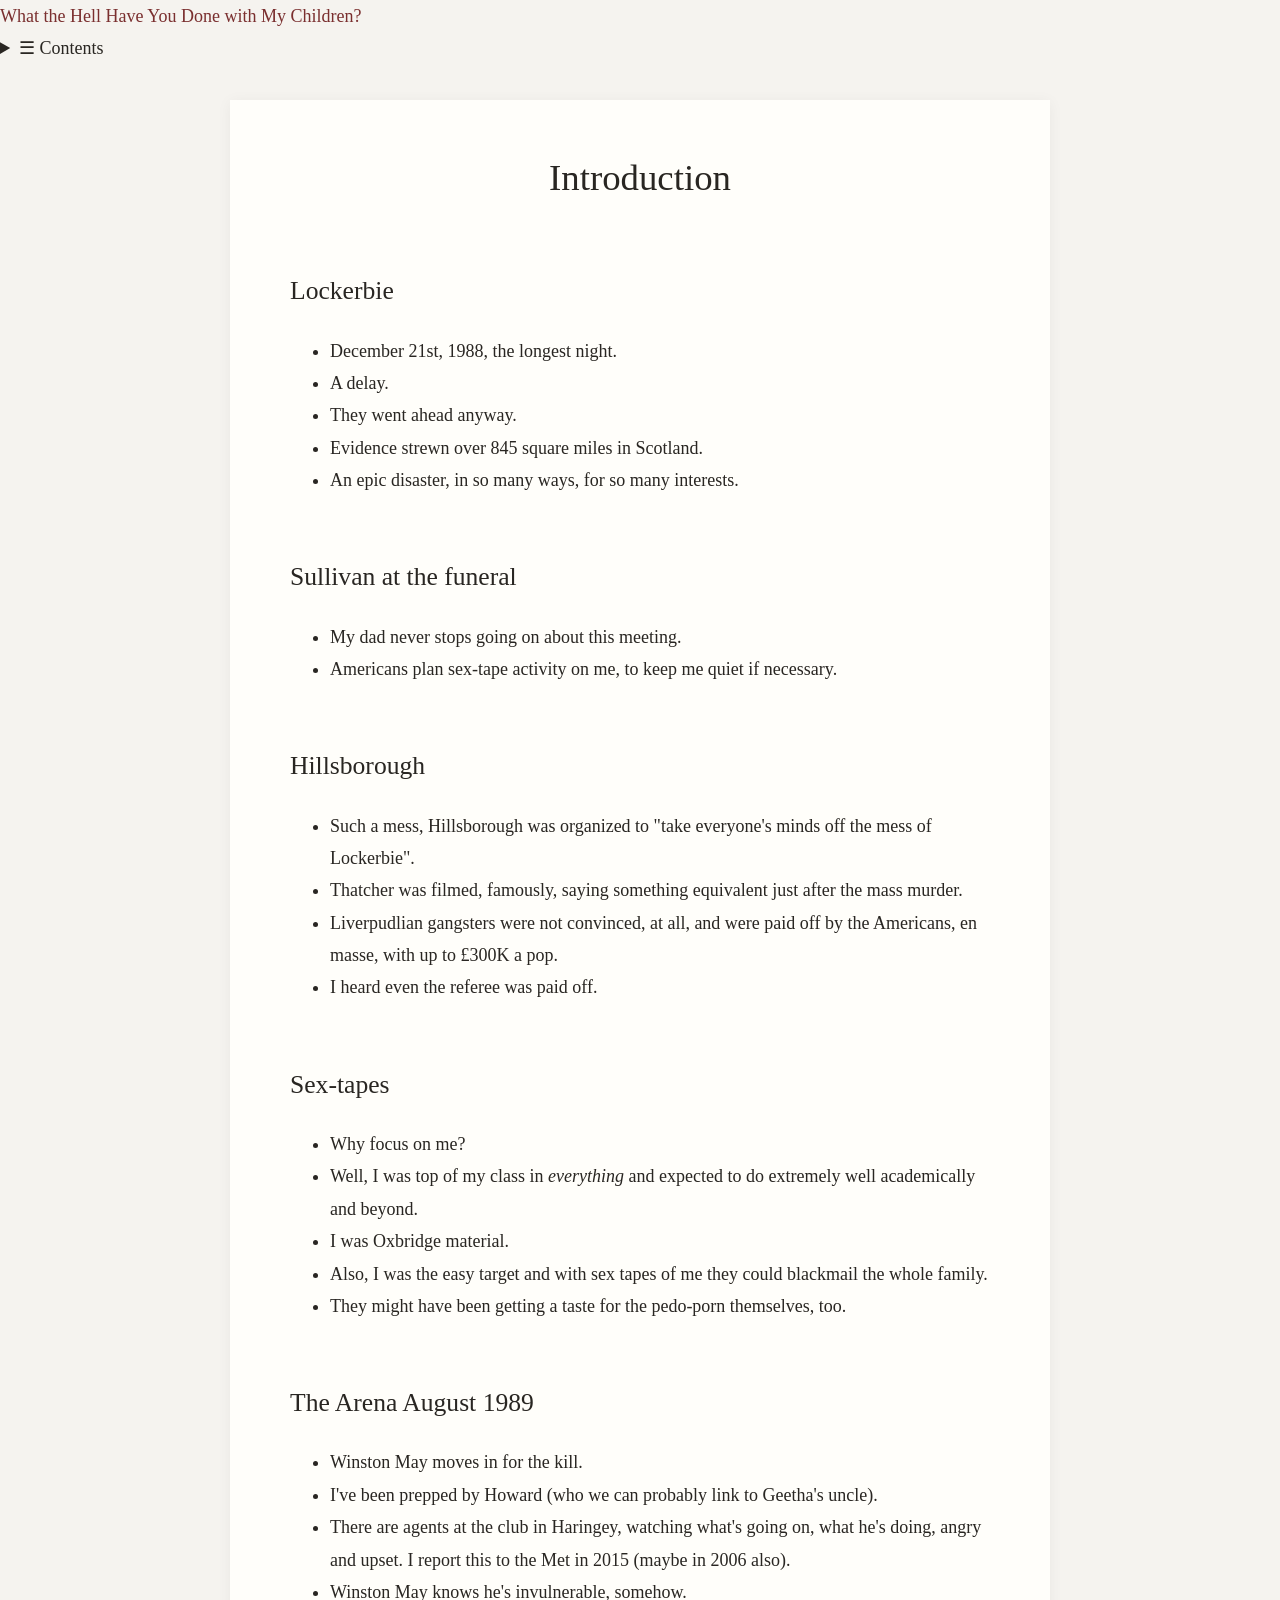
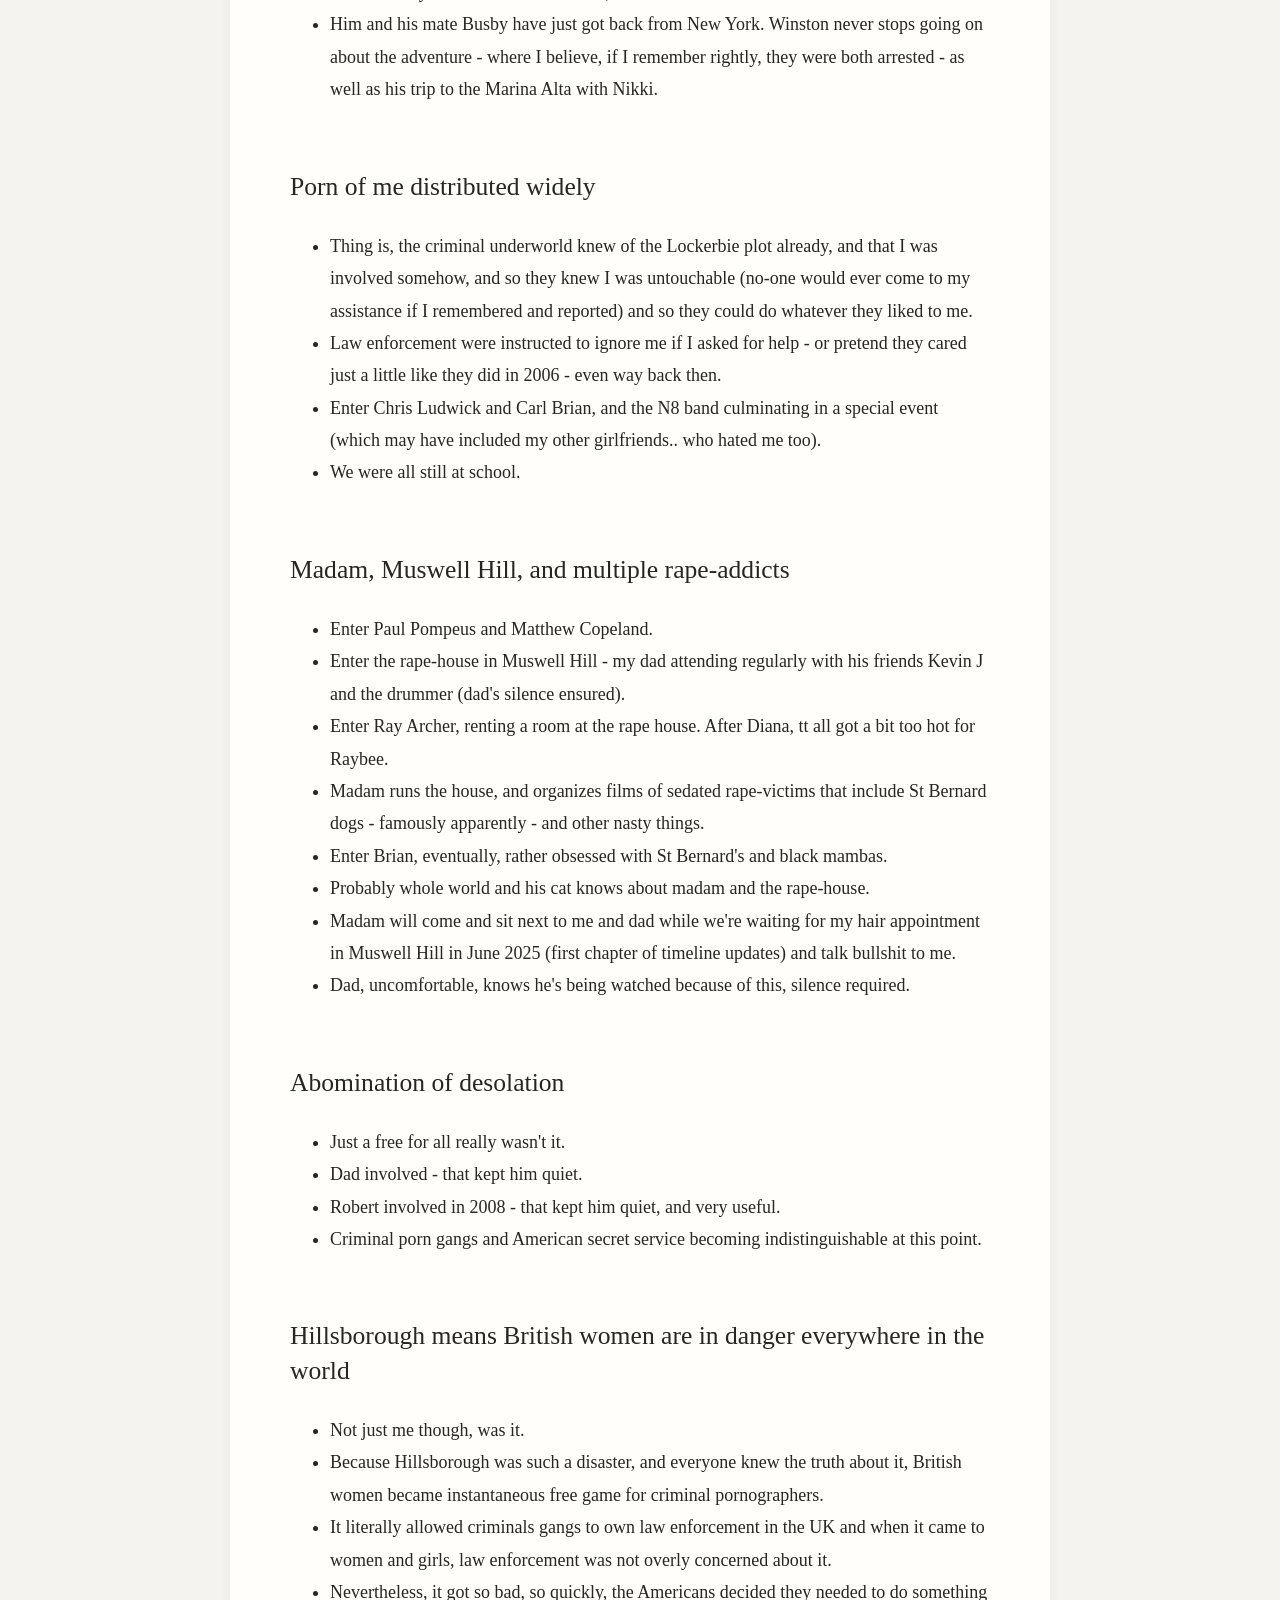
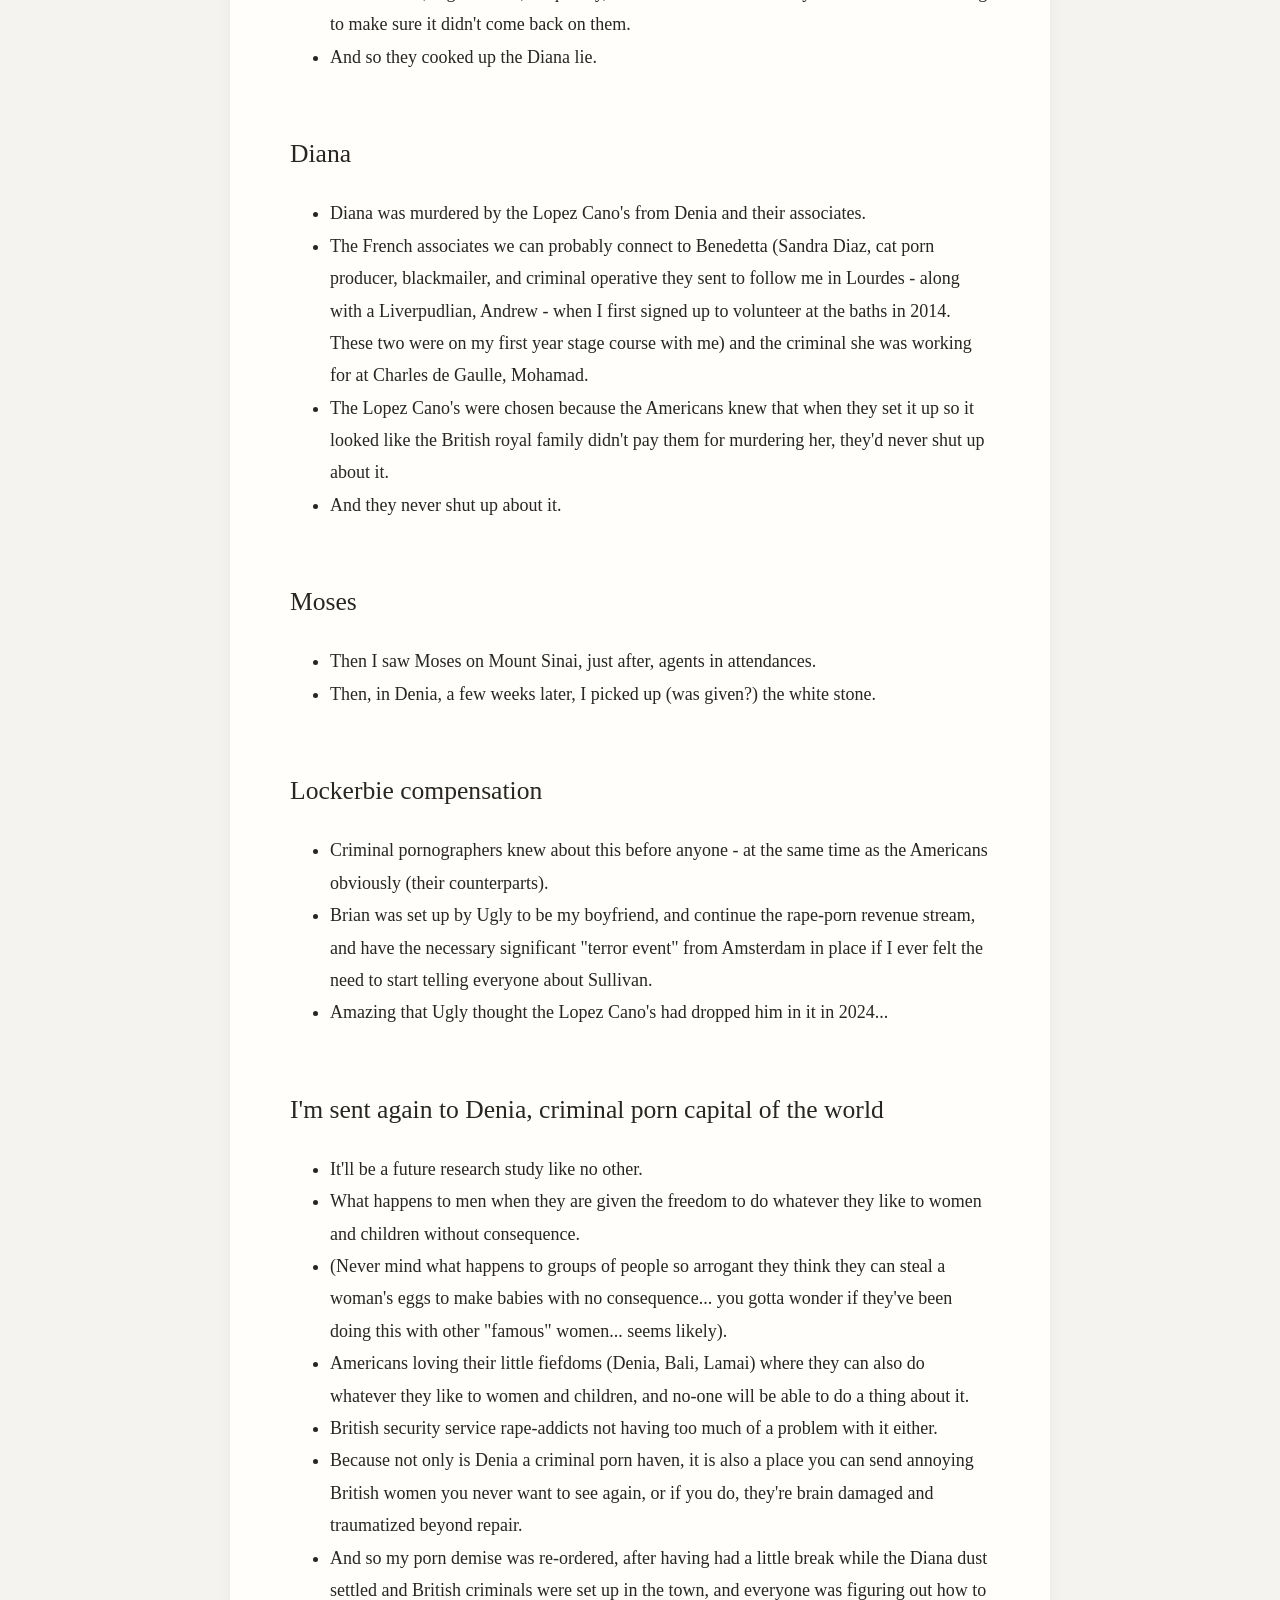
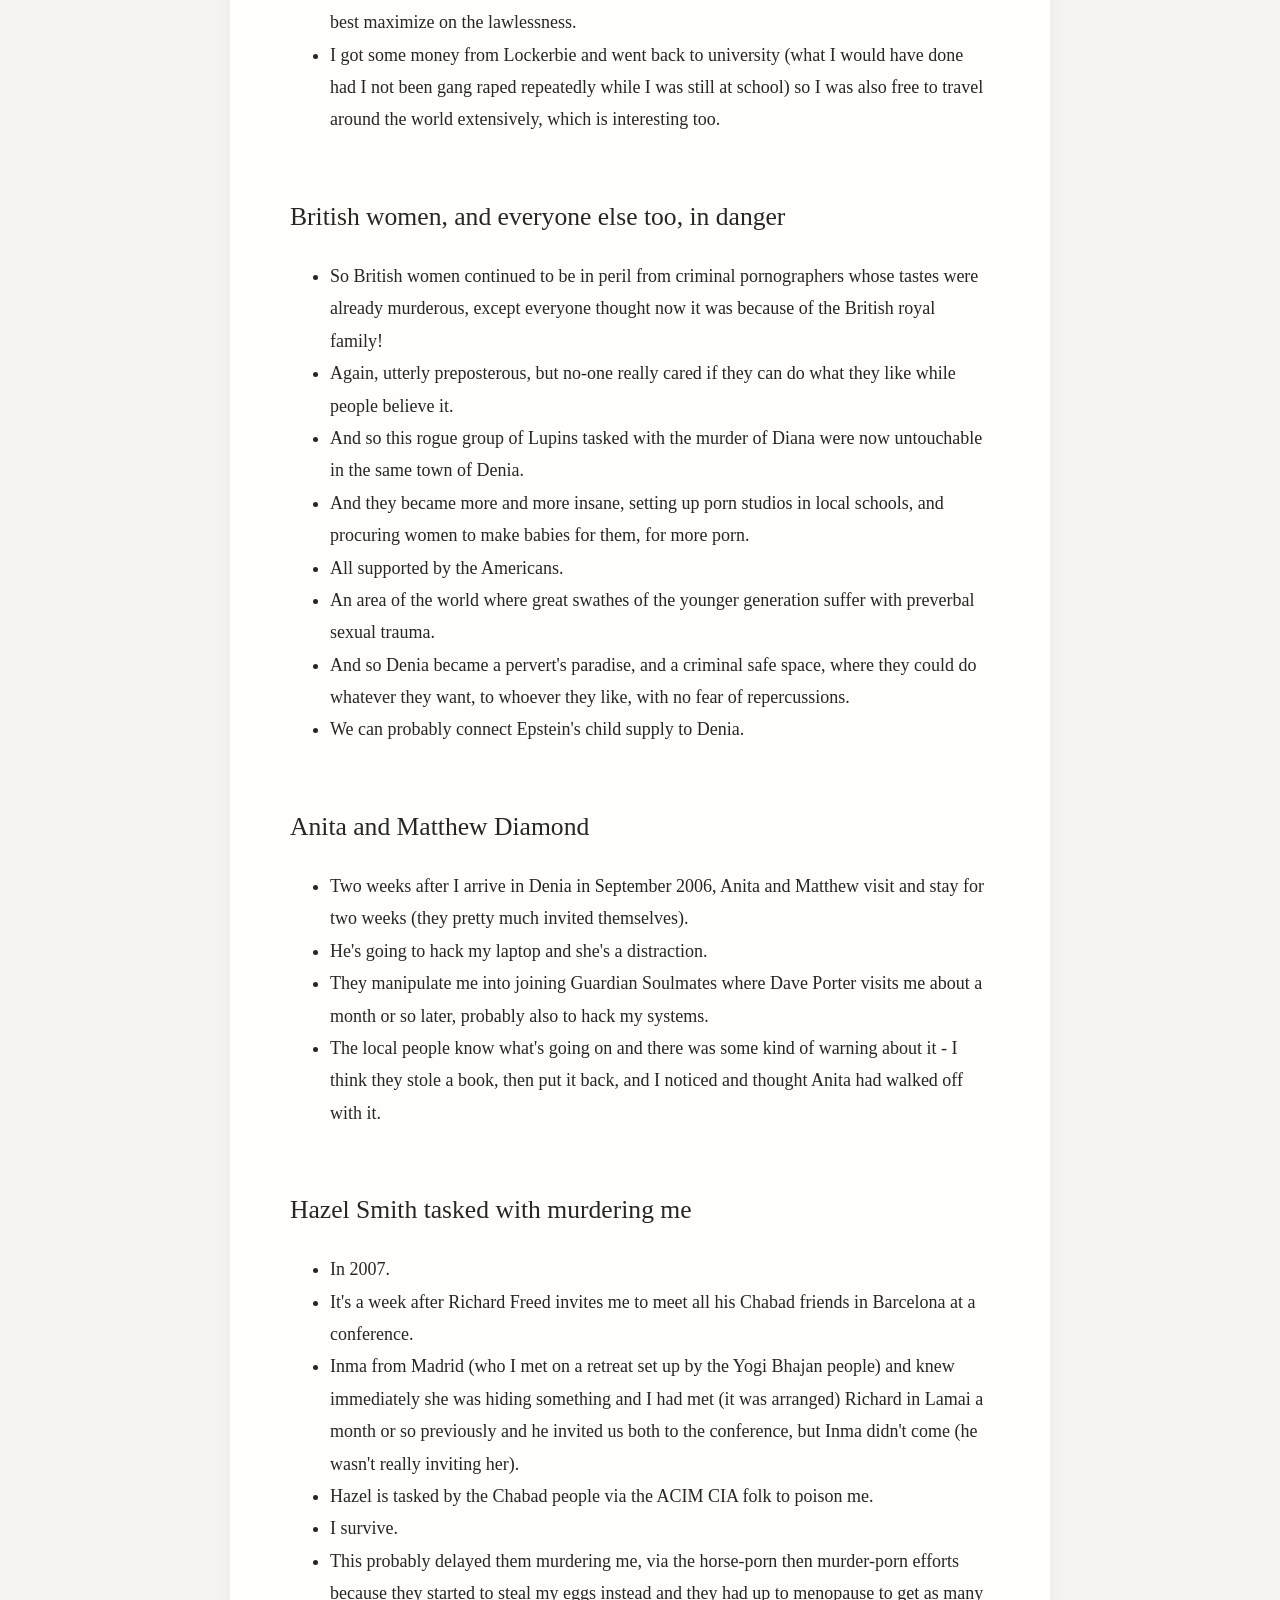
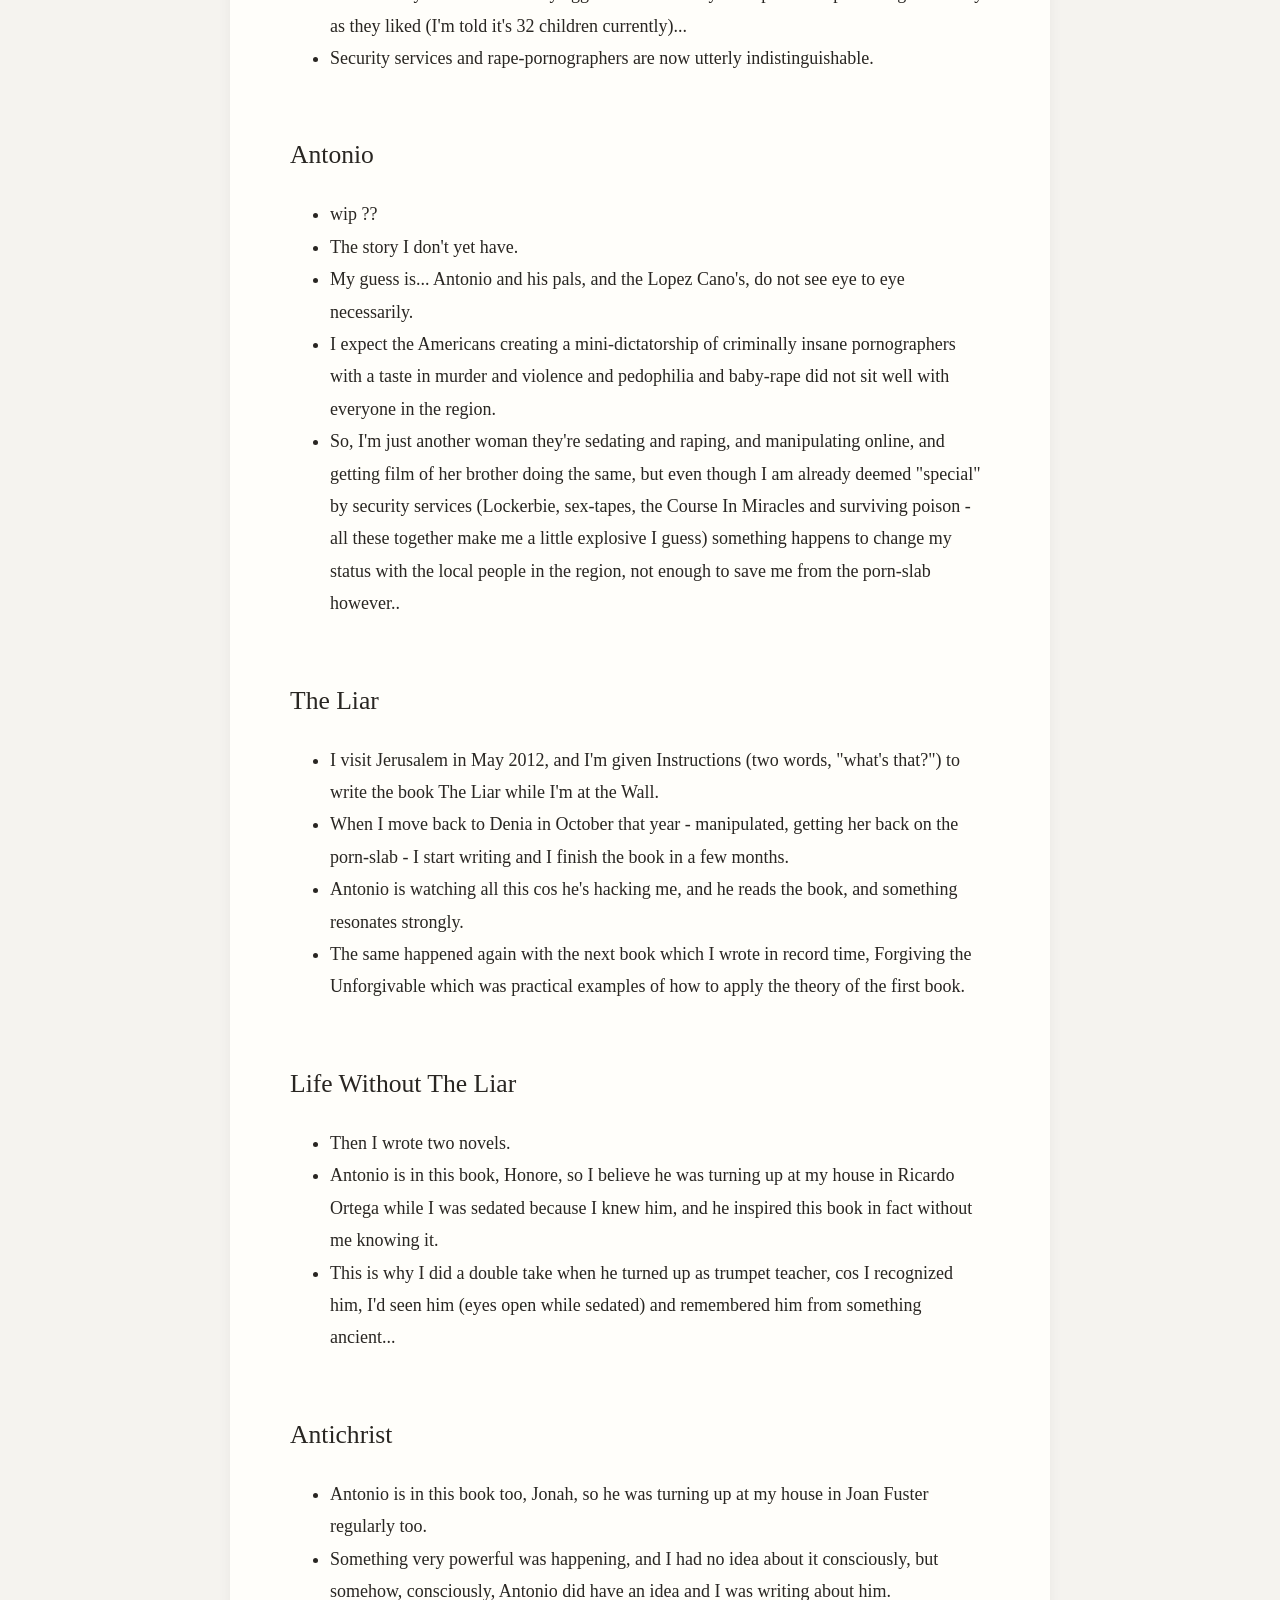
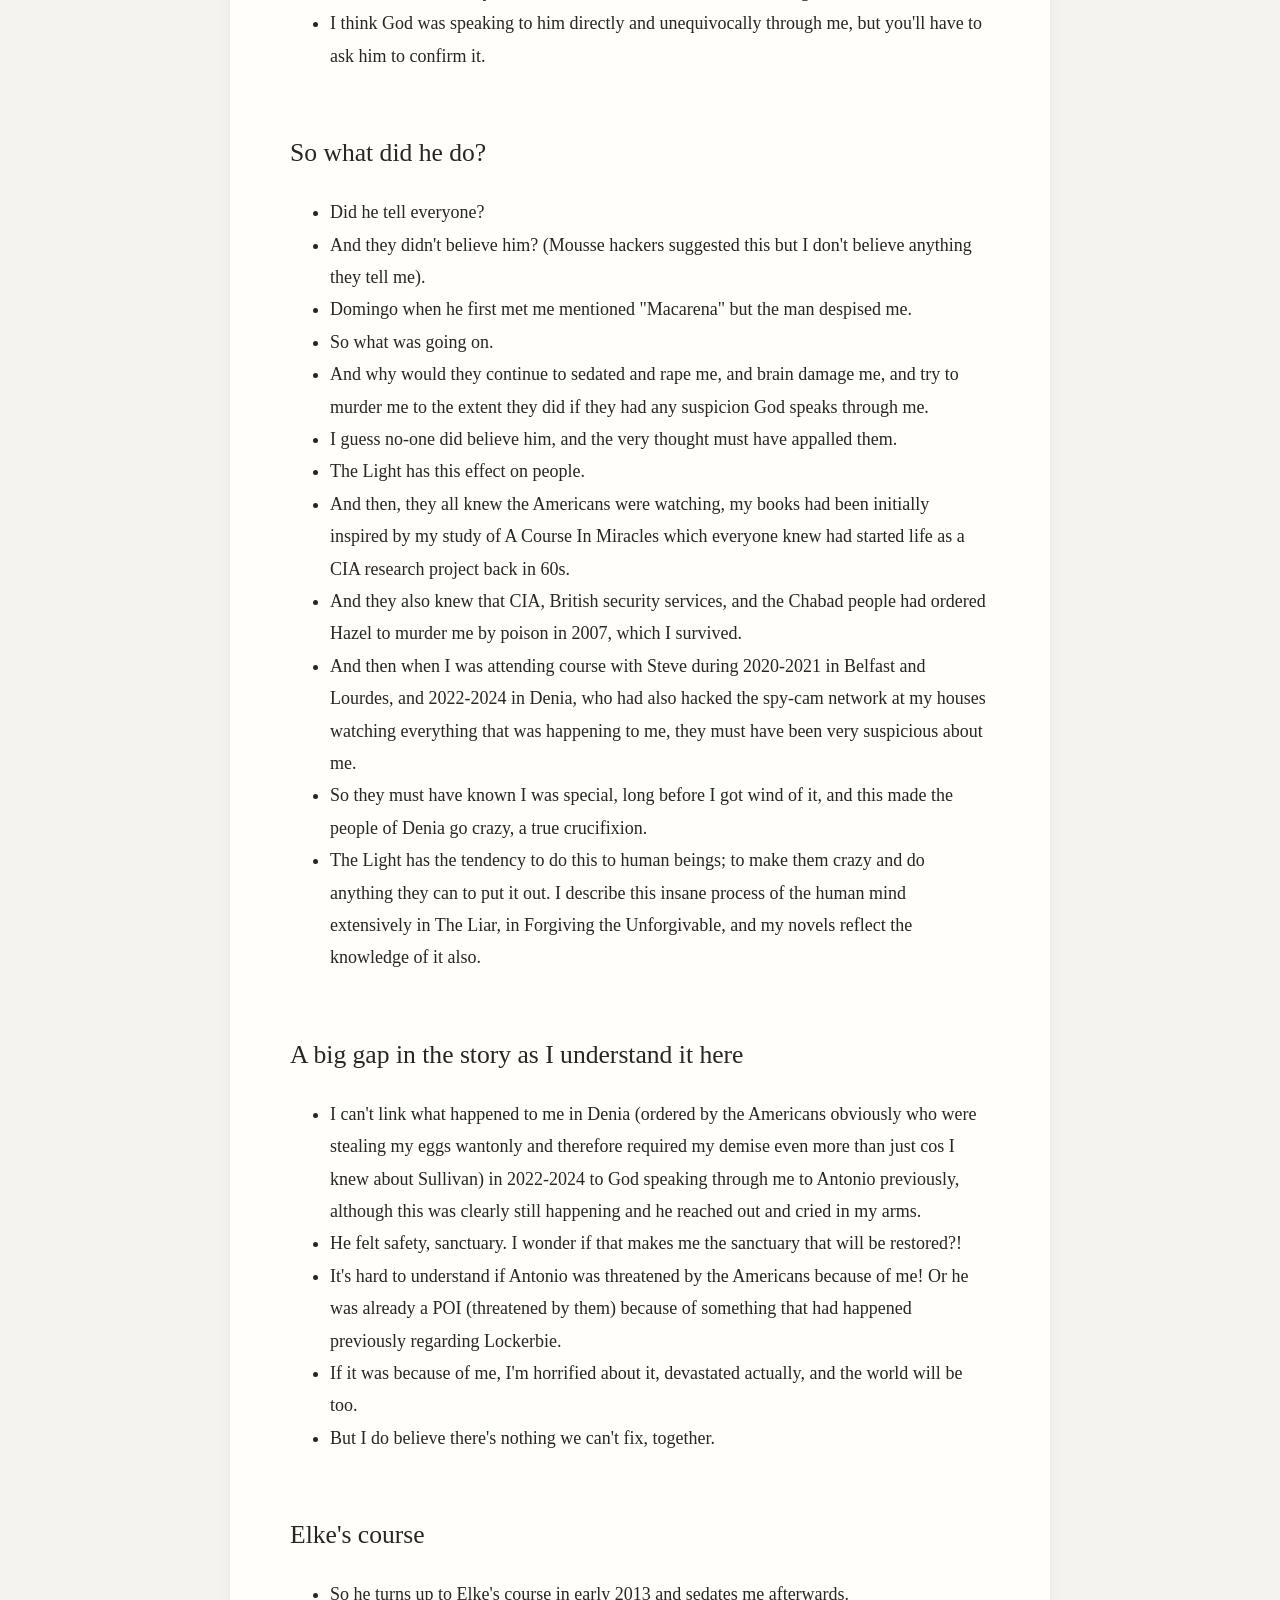
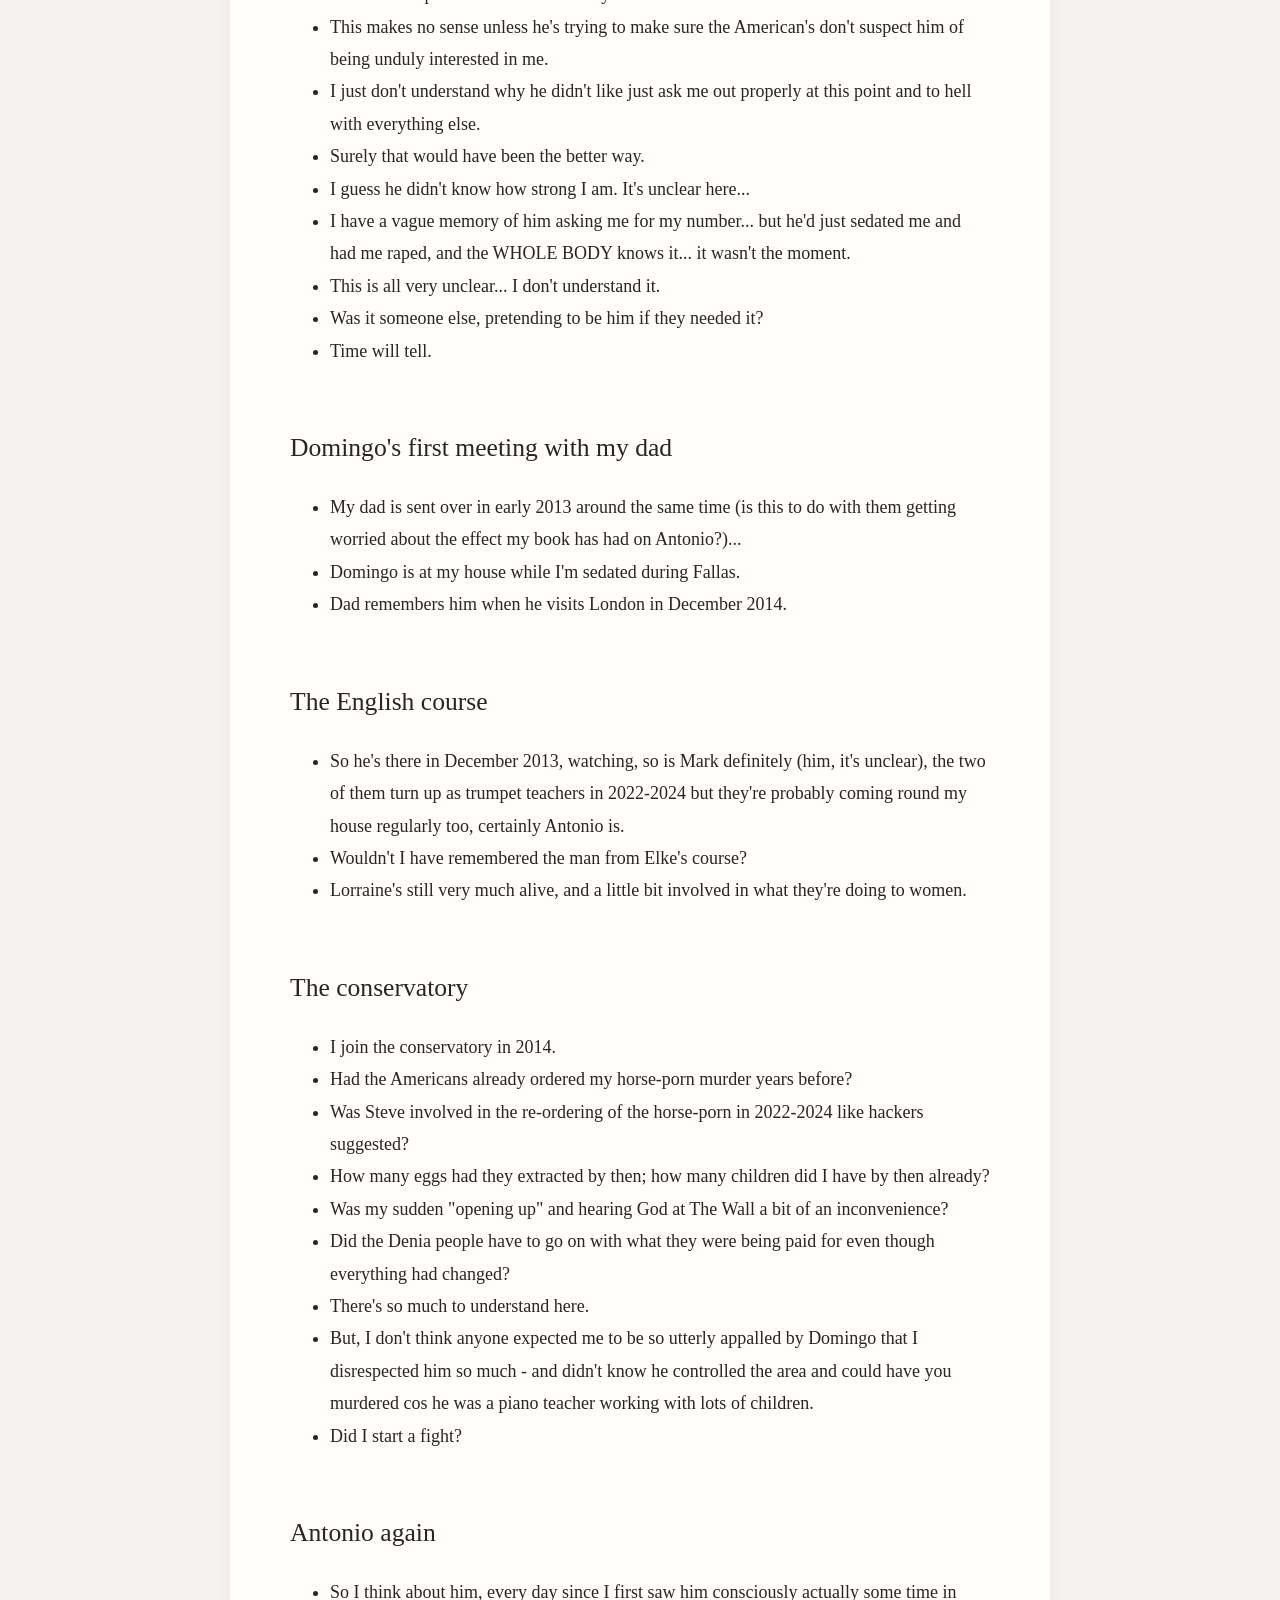
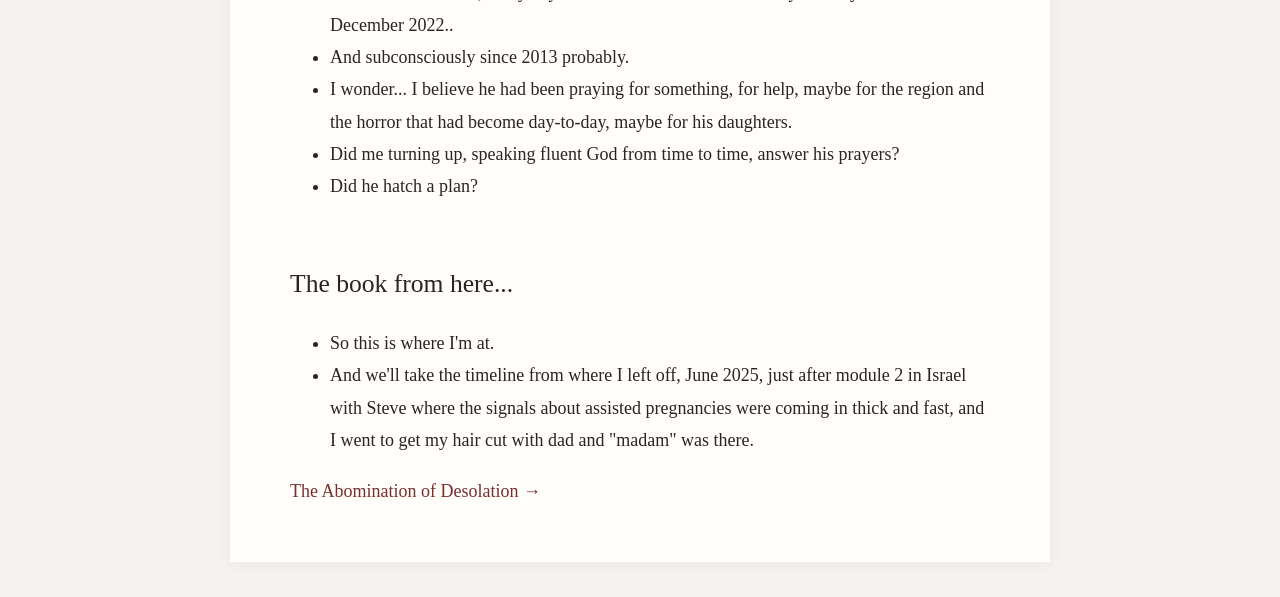
==== commit 6e503f54: "Anne Marianne whatever" ====
--- a/site/00-introduction.html
+++ b/site/00-introduction.html
@@ -2,8 +2,21 @@
 <html lang="en">
 <head>
     <meta charset="UTF-8">
+
     <meta name="viewport" content="width=device-width, initial-scale=1.0">
+
+    <!-- Google tag (gtag.js) -->
+    <script async src="https://www.googletagmanager.com/gtag/js?id=G-F1VGXS43G0"></script>
+    <script>
+        window.dataLayer = window.dataLayer || [];
+        function gtag() { dataLayer.push(arguments); }
+        gtag('js', new Date());
+
+        gtag('config', 'G-F1VGXS43G0');
+    </script>
+
     <title>Introduction — What the Hell Have You Done with My Children?</title>
+
     <link rel="stylesheet" href="../style.css">
 </head>
 <body>
@@ -23,6 +36,7 @@
             <li><a href="02-timeline-continued.html">Timeline continued</a></li>
             <li><a href="03-the-evil-ones.html">The state of them</a></li>
             <li><a href="04-possible-children.html">Possible children</a></li>
+            <li><a href="05-marianne-anne.html">Marianne, or Anne, whatever</a></li>
             <li><a href="05-where-are-they.html">Where are my children</a></li>
             </ul>
         </nav>
@@ -115,15 +129,17 @@
 <h2>Lockerbie compensation</h2>
 <ul>
 <li>Criminal pornographers knew about this before anyone - at the same time as the Americans obviously (their counterparts).</li>
-<li>Brian was set up by Ugly to be my boyfriend, and continue the rape-porn revenue stream.</li>
+<li>Brian was set up by Ugly to be my boyfriend, and continue the rape-porn revenue stream, and have the necessary significant "terror event" from Amsterdam in place if I ever felt the need to start telling everyone about Sullivan.</li>
+<li>Amazing that Ugly thought the Lopez Cano's had dropped him in it in 2024... </li>
 </ul>
 <h2>I'm sent again to Denia, criminal porn capital of the world</h2>
 <ul>
 <li>It'll be a future research study like no other.</li>
 <li>What happens to men when they are given the freedom to do whatever they like to women and children without consequence.</li>
-<li>Americans loving their little fiefdom where they can also do whatever they like to women and children, and no-one will be able to do a thing about it.</li>
+<li>(Never mind what happens to groups of people so arrogant they think they can steal a woman's eggs to make babies with no consequence... you gotta wonder if they've been doing this with other "famous" women... seems likely).</li>
+<li>Americans loving their little fiefdoms (Denia, Bali, Lamai) where they can also do whatever they like to women and children, and no-one will be able to do a thing about it.</li>
 <li>British security service rape-addicts not having too much of a problem with it either.</li>
-<li>Because not only is it a criminal porn haven, it is also a place you can send annoying British women you never want to see again, or if you do, they're brain damaged and traumatized beyond repair.</li>
+<li>Because not only is Denia a criminal porn haven, it is also a place you can send annoying British women you never want to see again, or if you do, they're brain damaged and traumatized beyond repair.</li>
 <li>And so my porn demise was re-ordered, after having had a little break while the Diana dust settled and British criminals were set up in the town, and everyone was figuring out how to best maximize on the lawlessness.</li>
 <li>I got some money from Lockerbie and went back to university (what I would have done had I not been gang raped repeatedly while I was still at school) so I was also free to travel around the world extensively, which is interesting too.</li>
 </ul>
@@ -148,9 +164,12 @@
 <h2>Hazel Smith tasked with murdering me</h2>
 <ul>
 <li>In 2007. </li>
-<li>I think maybe this delayed the horse-porn, murder-porn efforts a little because they started to steal my eggs instead.</li>
-<li>Or at some point, someone had the bright idea to do that, and just like the pedo rape-porn from 1989, the idea took off, and went wild!</li>
-<li>So security services and rape-pornographers are now utterly indistinguishable.</li>
+<li>It's a week after Richard Freed invites me to meet all his Chabad friends in Barcelona at a conference.</li>
+<li>Inma from Madrid (who I met on a retreat set up by the Yogi Bhajan people) and knew immediately she was hiding something and I had met (it was arranged) Richard in Lamai a month or so previously and he invited us both to the conference, but Inma didn't come (he wasn't really inviting her).</li>
+<li>Hazel is tasked by the Chabad people via the ACIM CIA folk to poison me. </li>
+<li>I survive.</li>
+<li>This probably delayed them murdering me, via the horse-porn then murder-porn efforts because they started to steal my eggs instead and they had up to menopause to get as many as they liked (I'm told it's 32 children currently)...</li>
+<li>Security services and rape-pornographers are now utterly indistinguishable.</li>
 </ul>
 <h2>Antonio</h2>
 <ul>
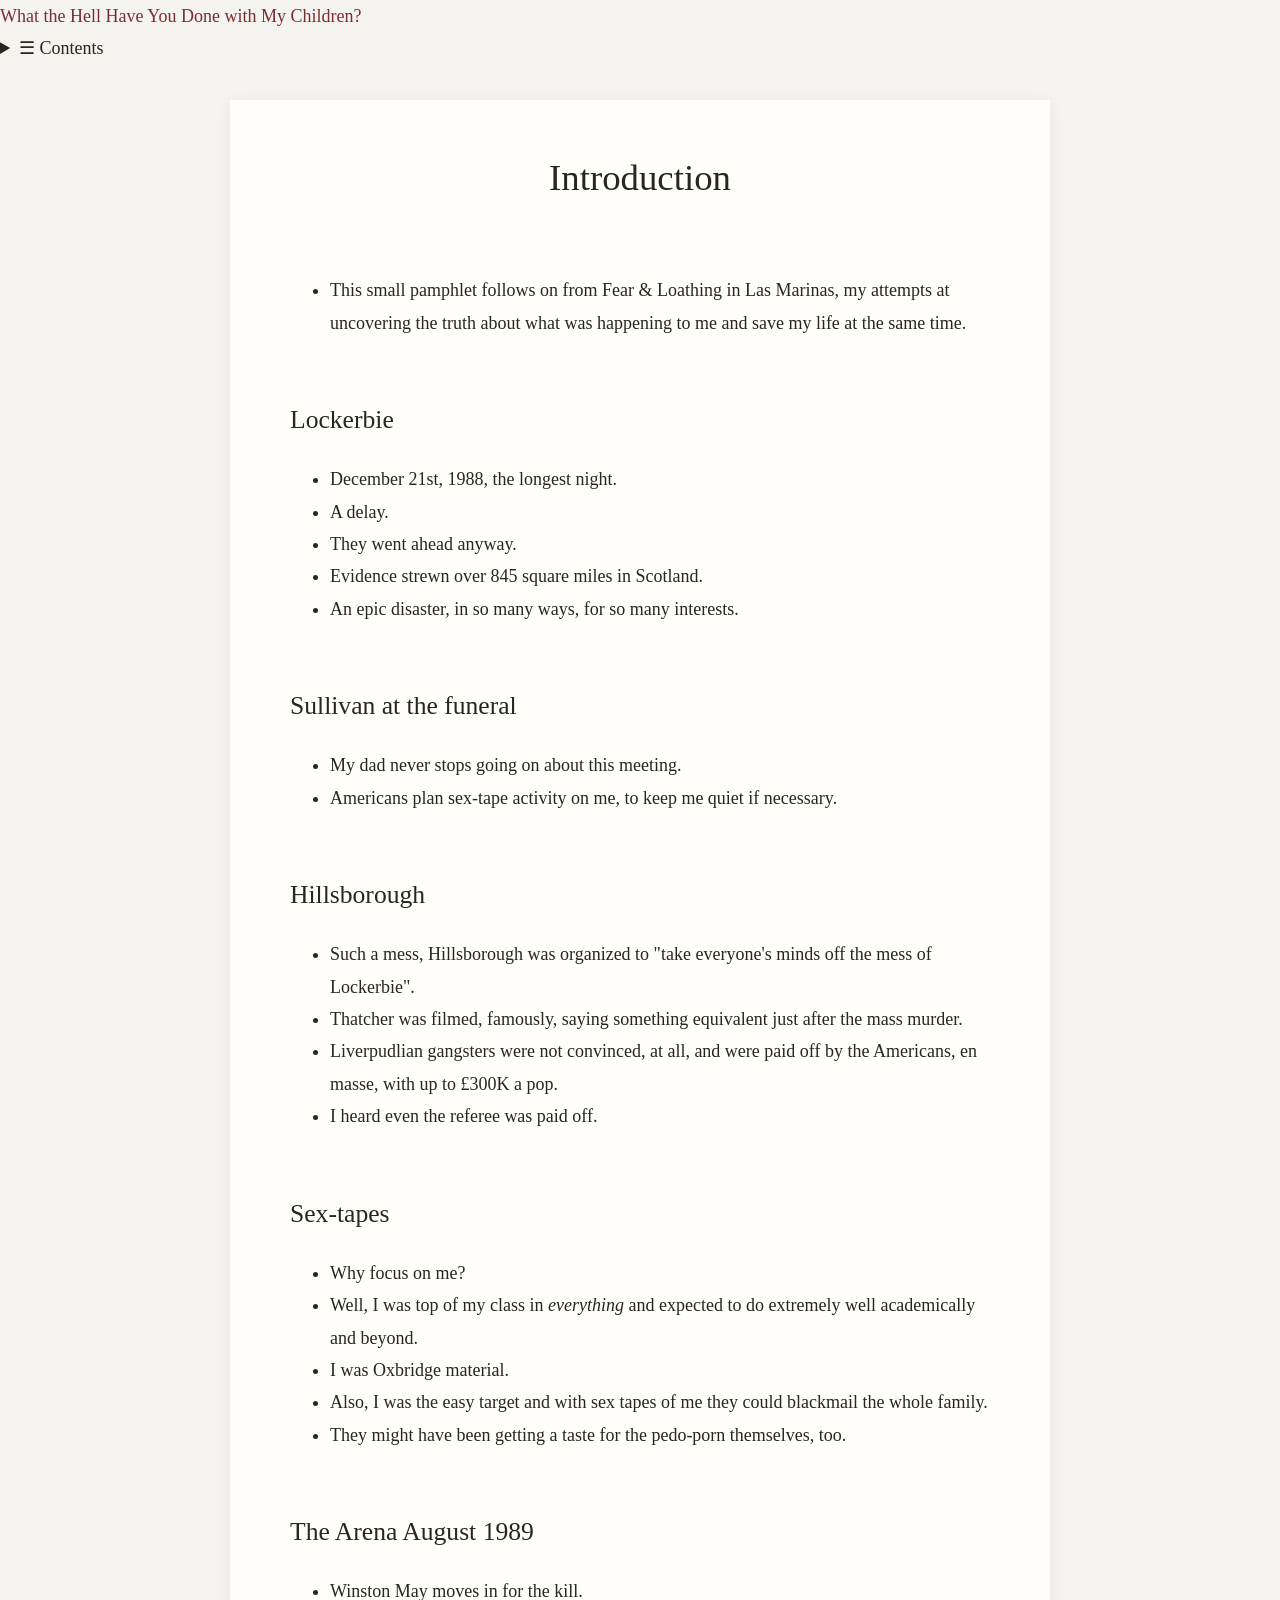
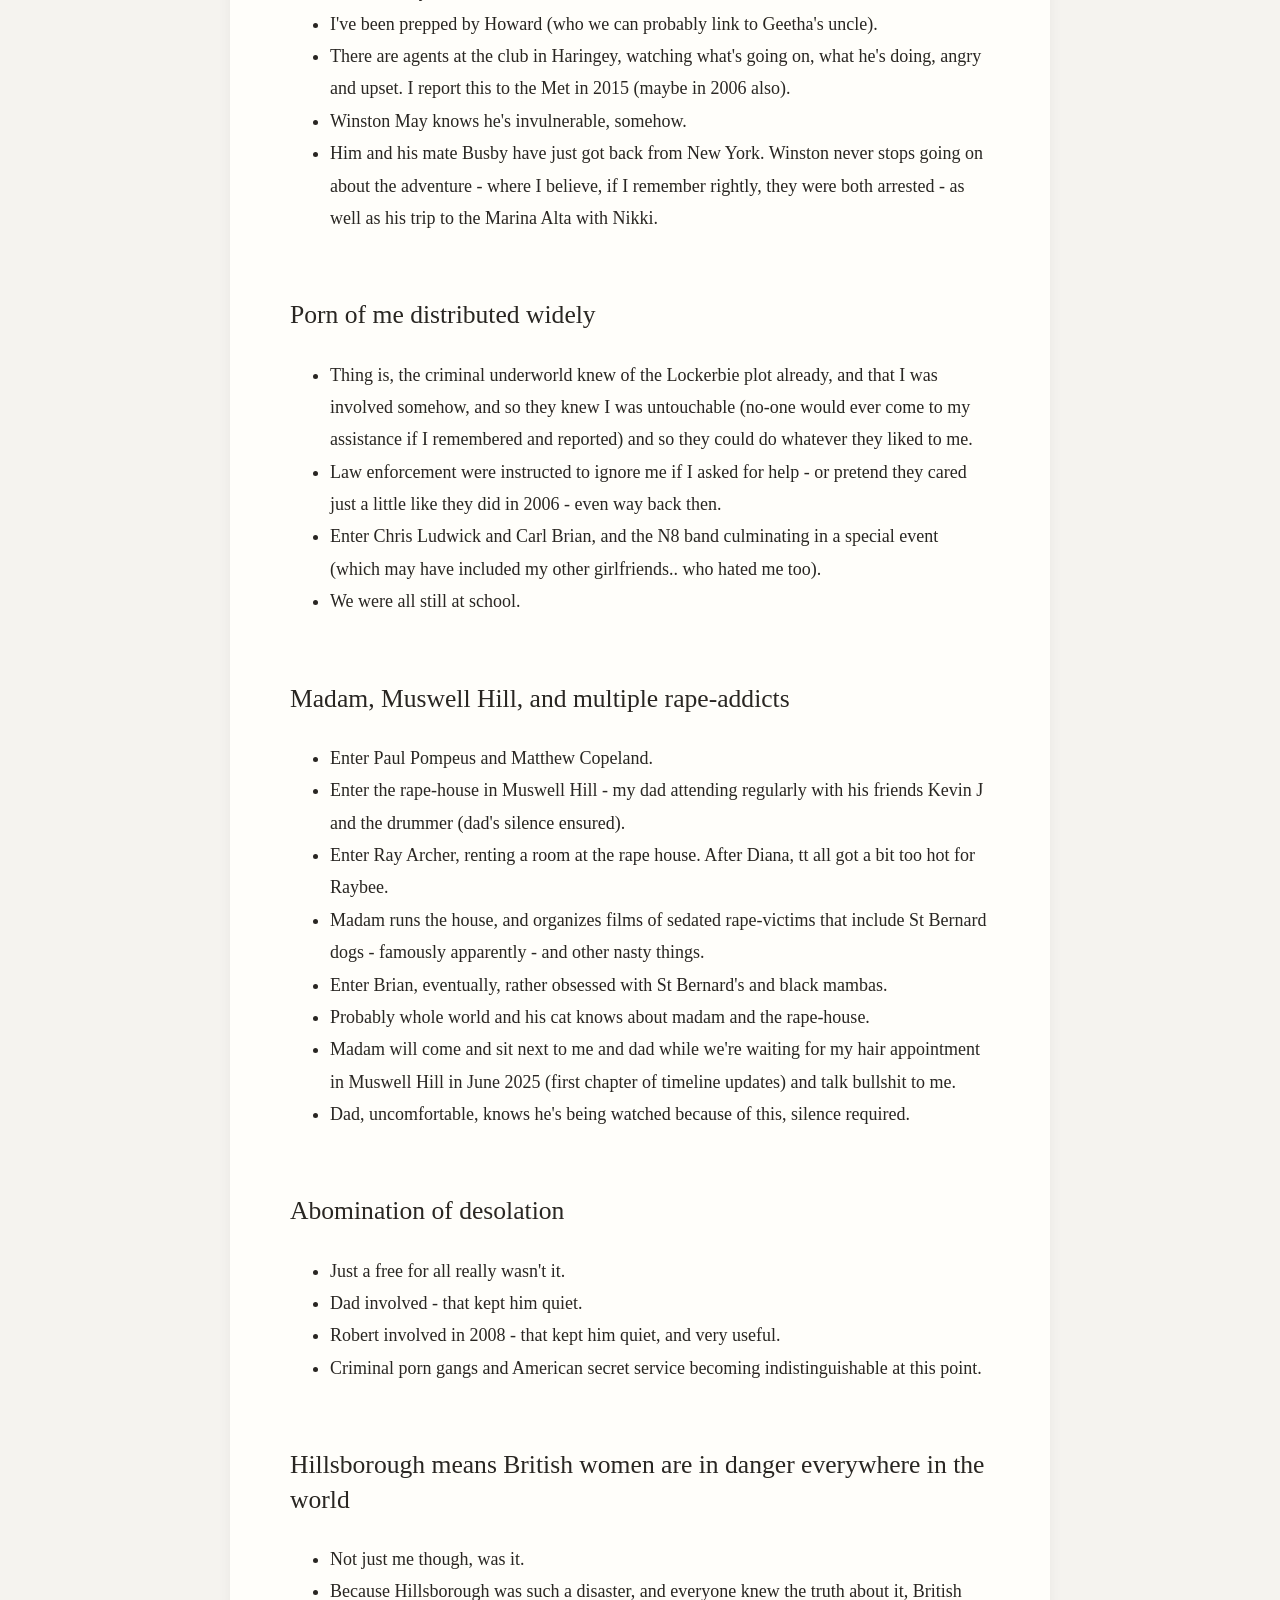
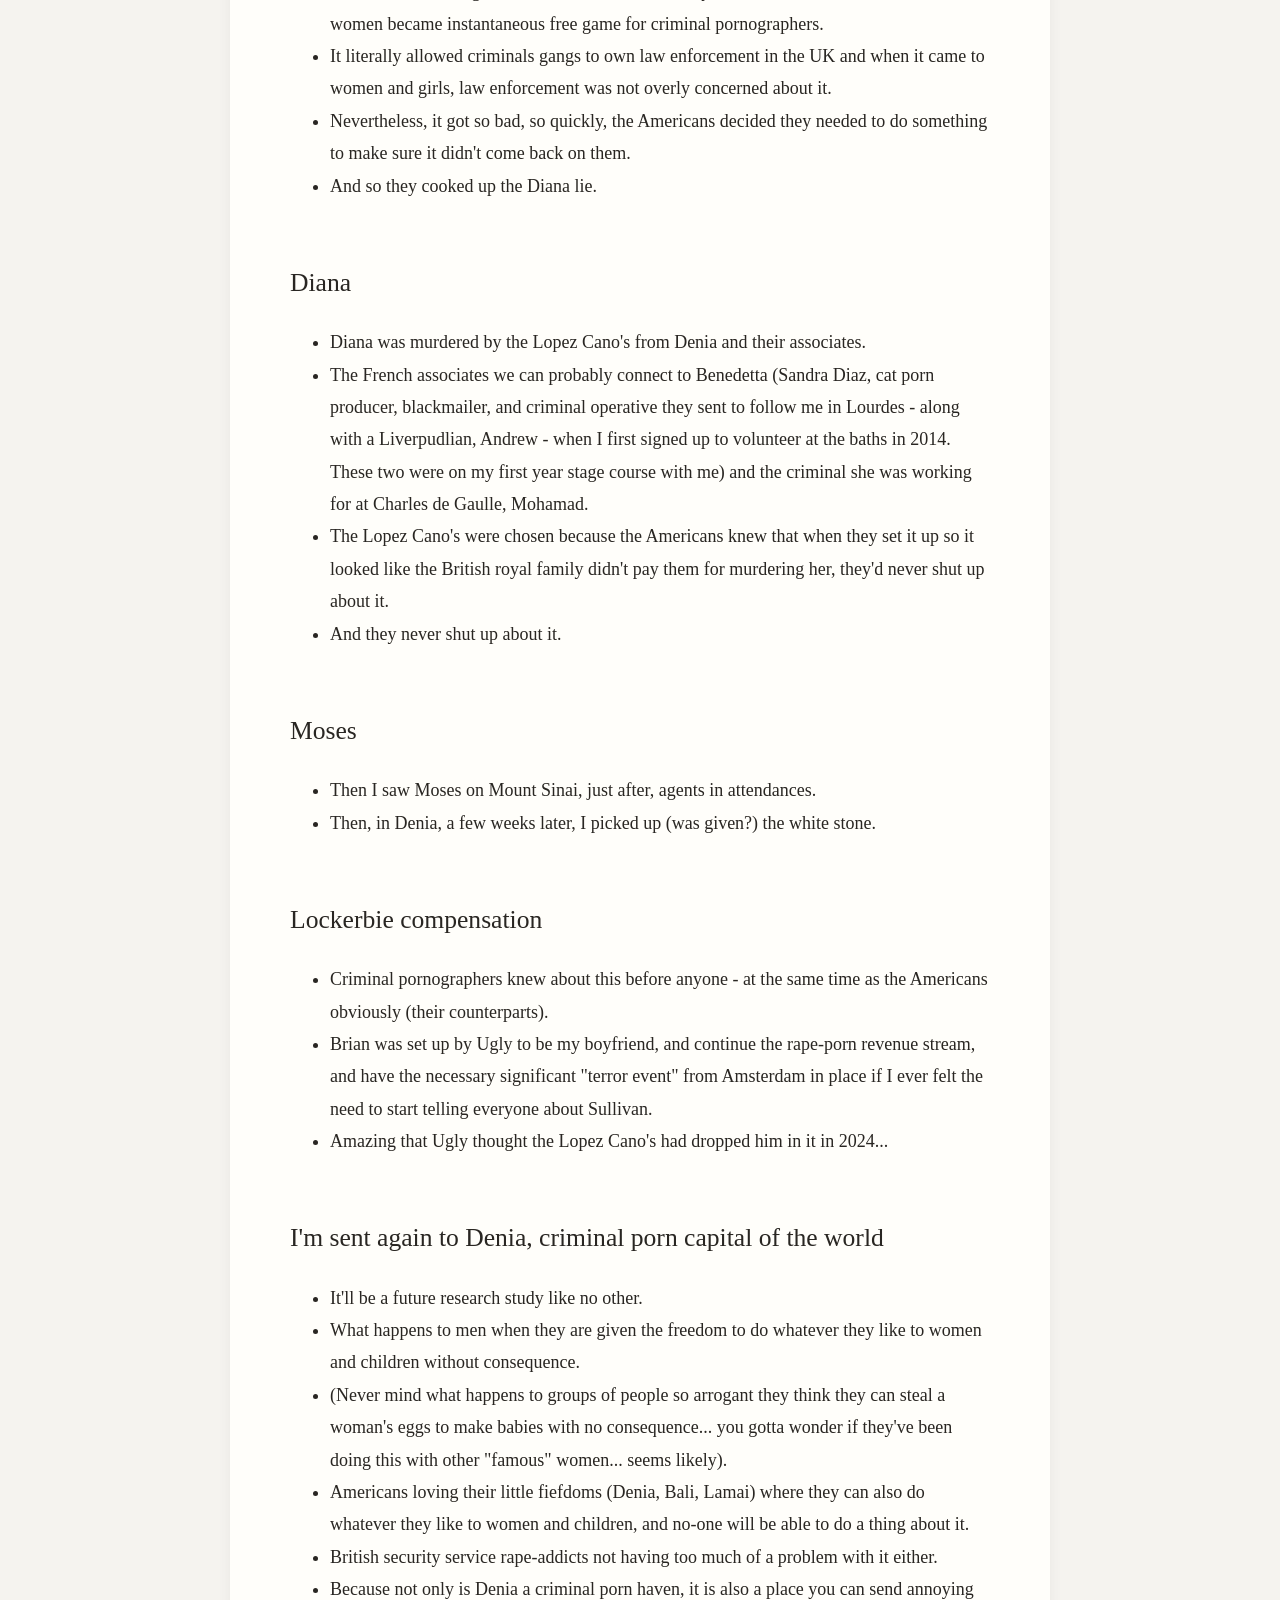
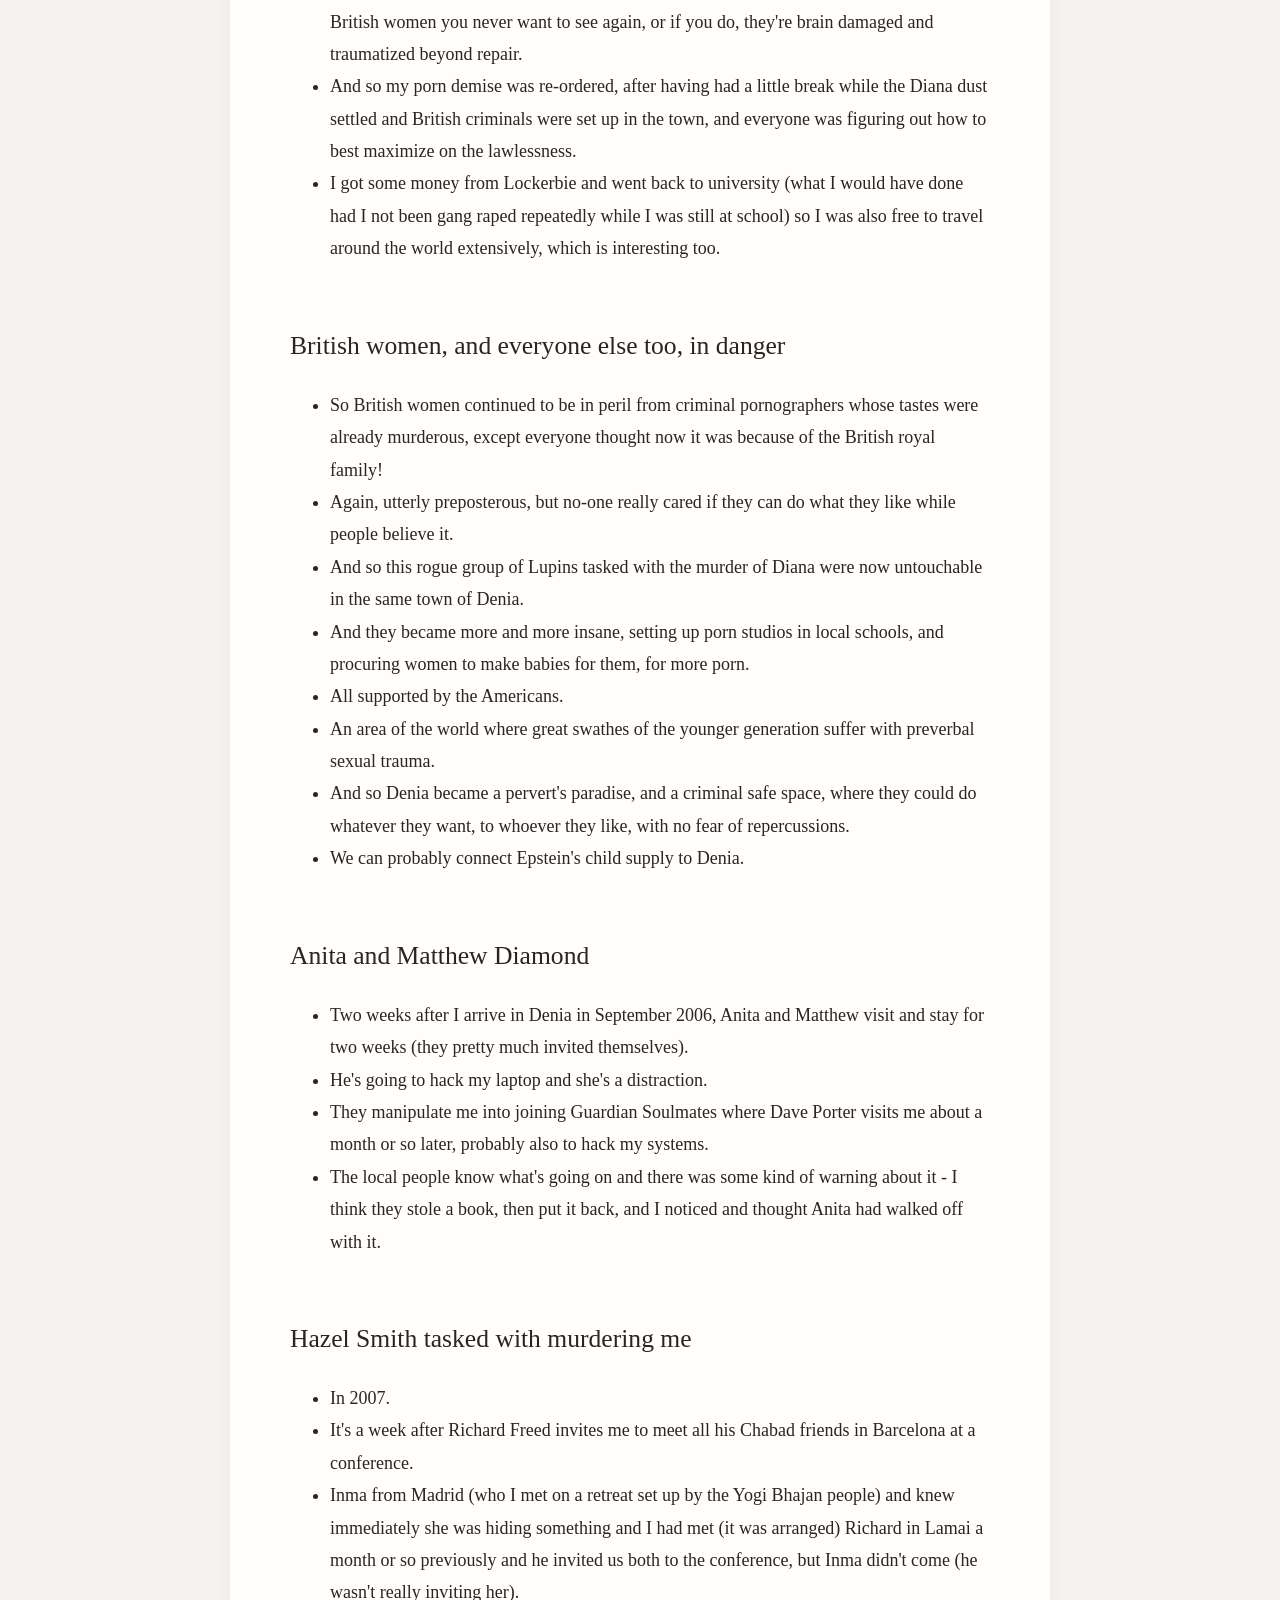
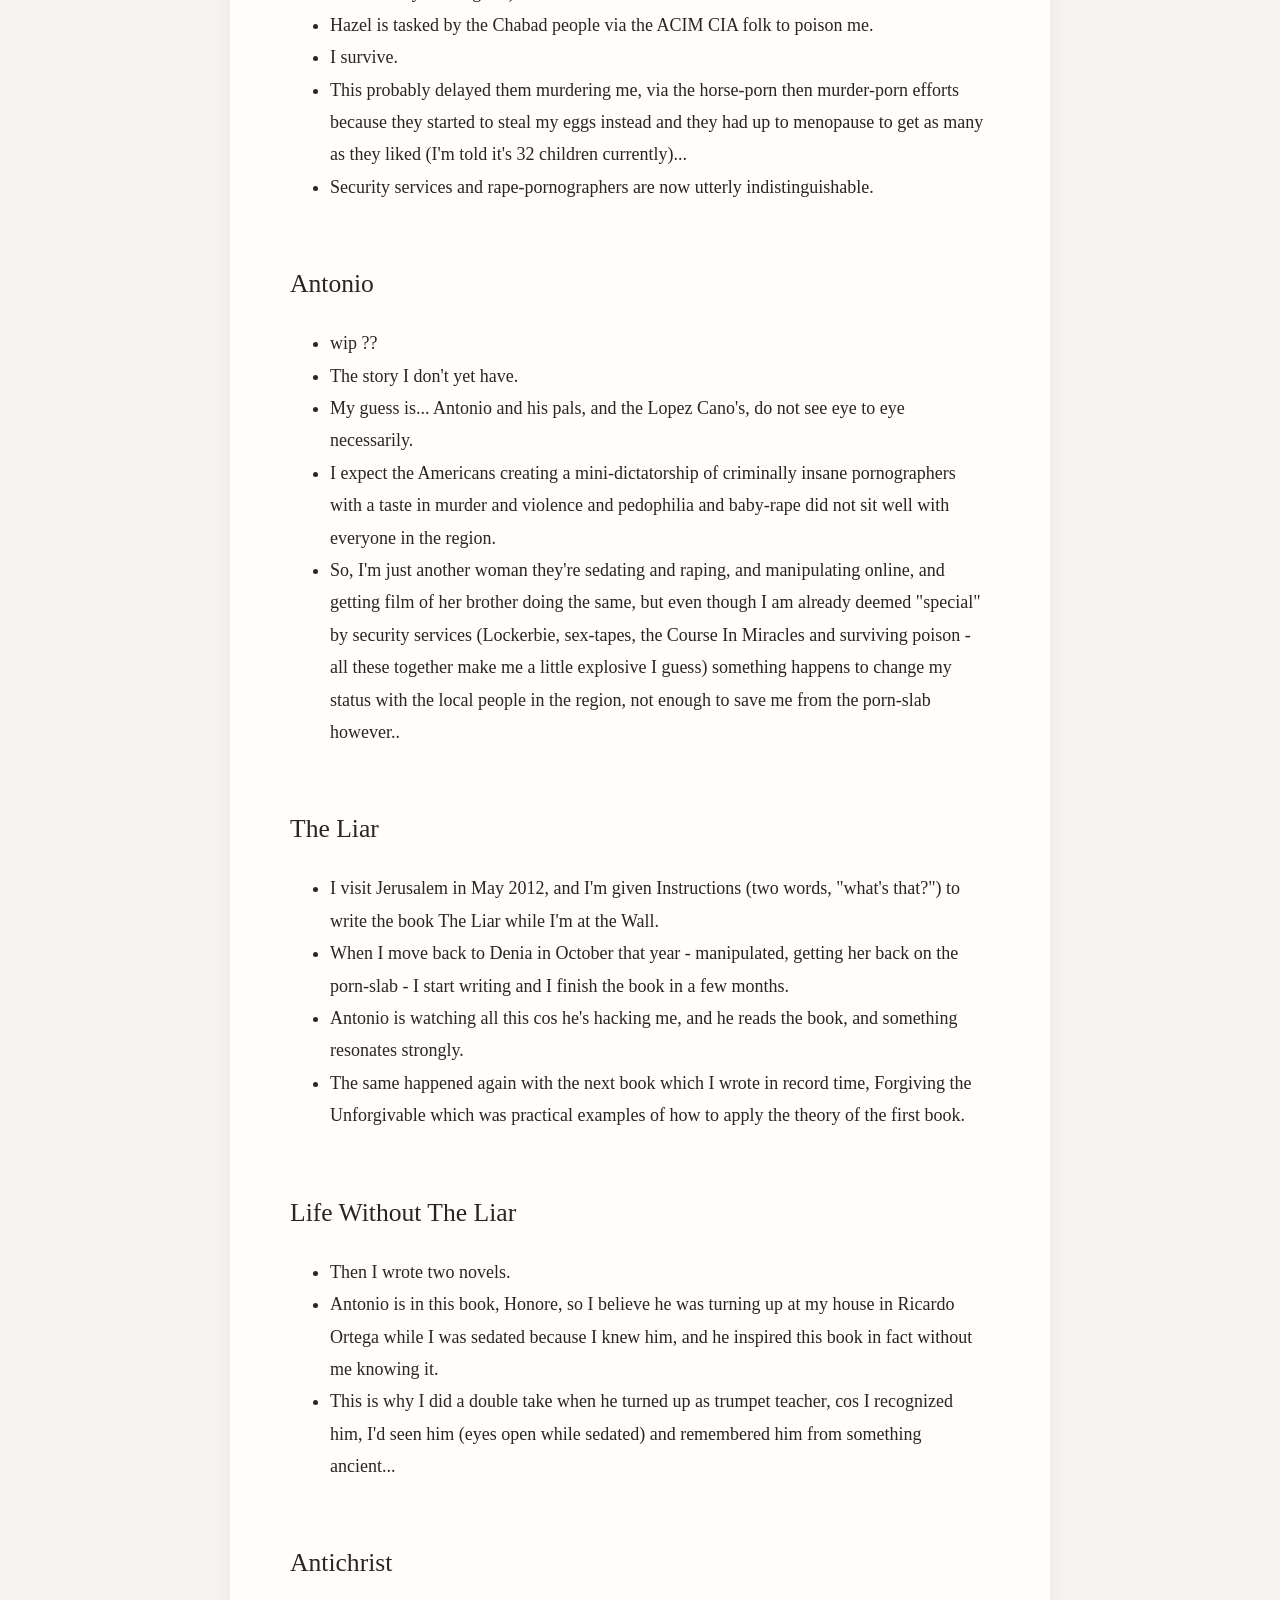
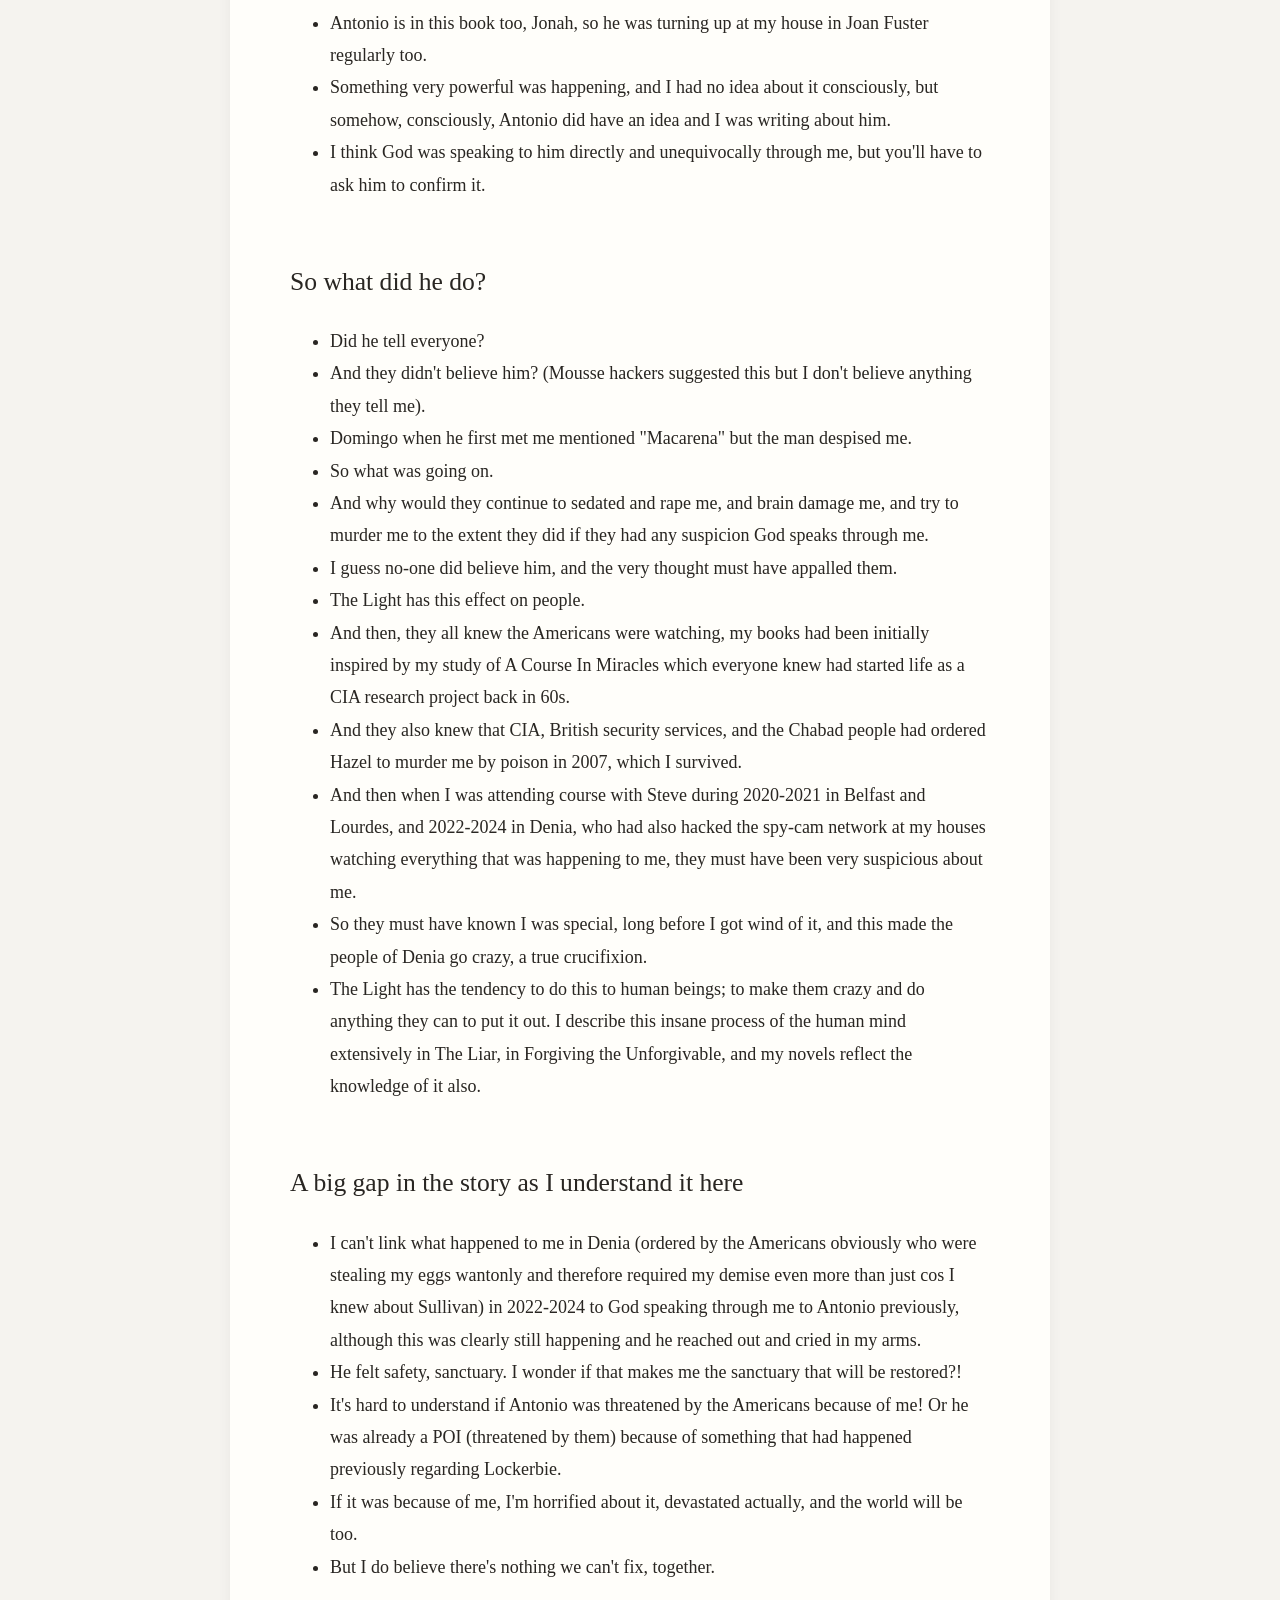
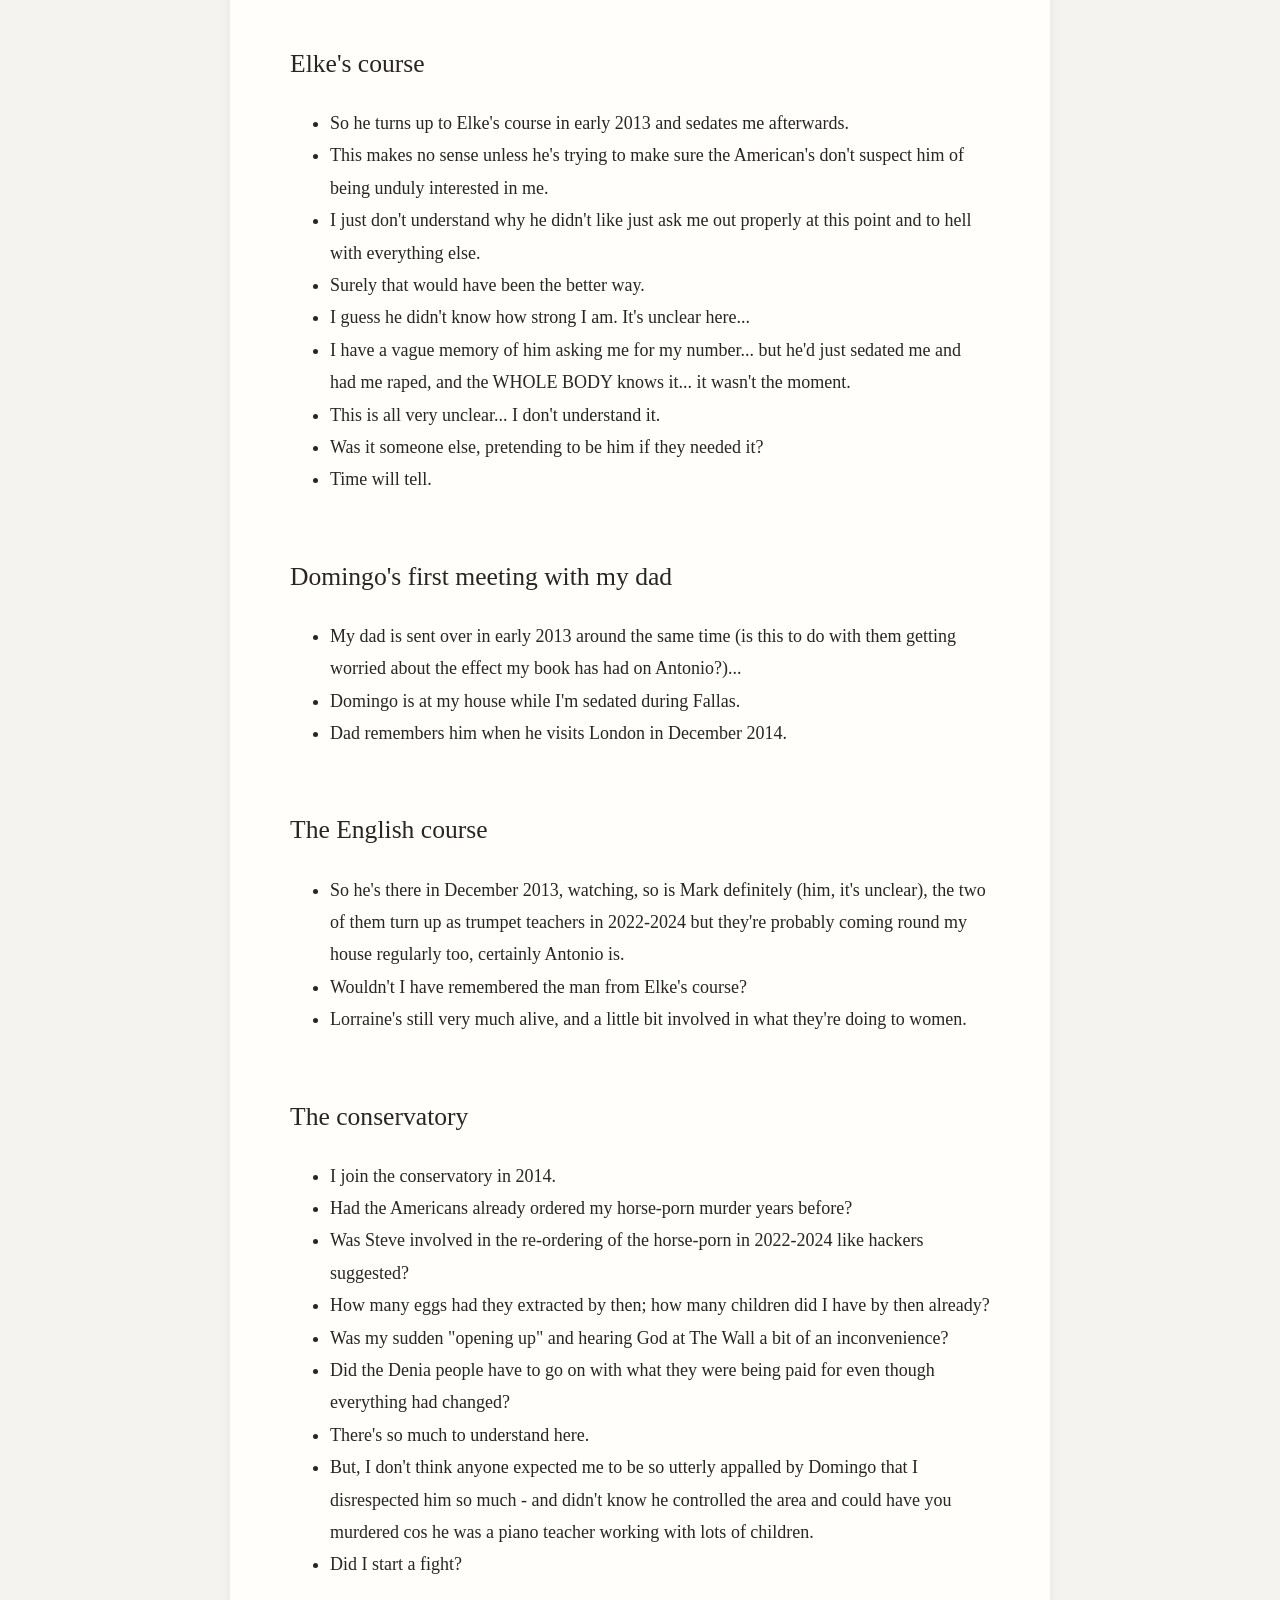
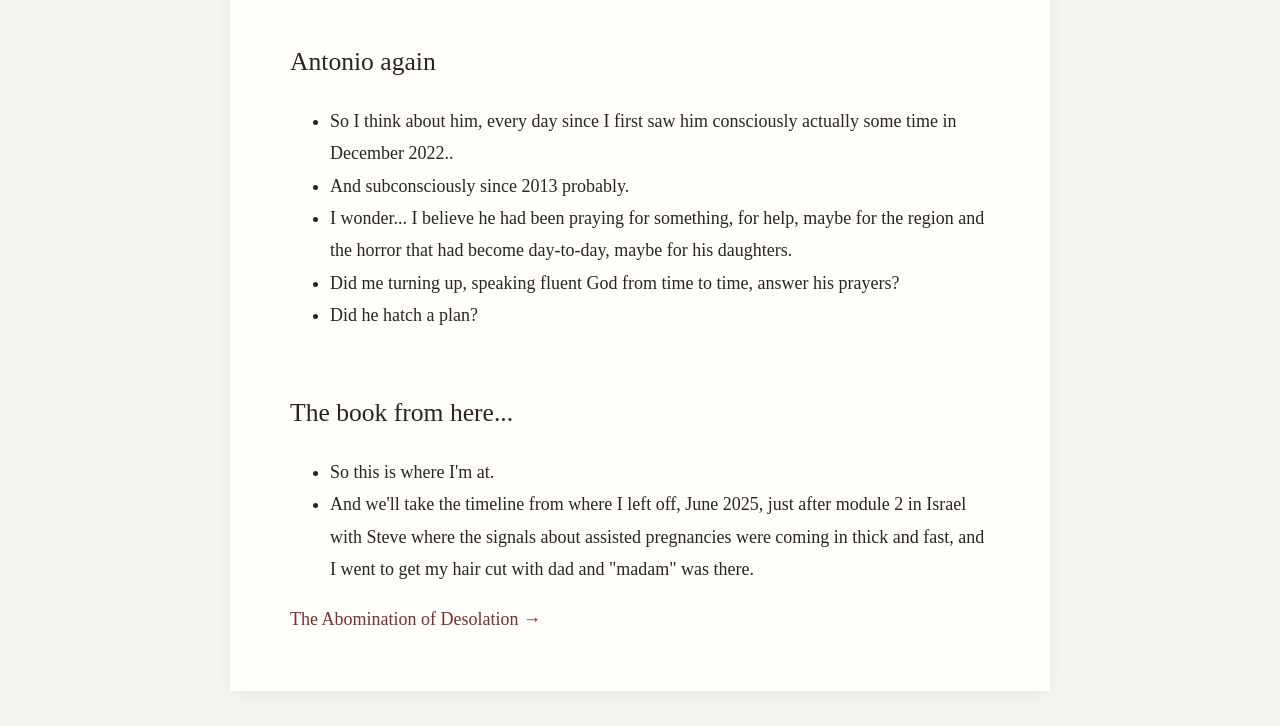
==== commit dfd1cbe0: "A New Team" ====
--- a/site/00-introduction.html
+++ b/site/00-introduction.html
@@ -34,10 +34,12 @@
             <li><a href="00-introduction.html">Introduction</a></li>
             <li><a href="01-the-abomination-of-desolation.html">The Abomination of Desolation</a></li>
             <li><a href="02-timeline-continued.html">Timeline continued</a></li>
-            <li><a href="03-the-evil-ones.html">The state of them</a></li>
+            <li><a href="03-the-evil-ones.html">The evil ones</a></li>
             <li><a href="04-possible-children.html">Possible children</a></li>
-            <li><a href="05-marianne-anne.html">Marianne, or Anne, whatever</a></li>
-            <li><a href="05-where-are-they.html">Where are my children</a></li>
+            <li><a href="05-where-are-they.html">Where are they?</a></li>
+            <li><a href="06-marianne-anne.html">Marianne Anne</a></li>
+            <li><a href="07-mind-control.html">Mind control</a></li>
+            <li><a href="08-a-new-team.html">A New Team</a></li>
             </ul>
         </nav>
     </details>
@@ -45,6 +47,9 @@
 
 <main>
 <h1>Introduction</h1>
+<ul>
+<li>This small pamphlet follows on from Fear &amp; Loathing in Las Marinas, my attempts at uncovering the truth about what was happening to me and save my life at the same time.</li>
+</ul>
 <h2>Lockerbie</h2>
 <ul>
 <li>December 21st, 1988, the longest night.</li>
